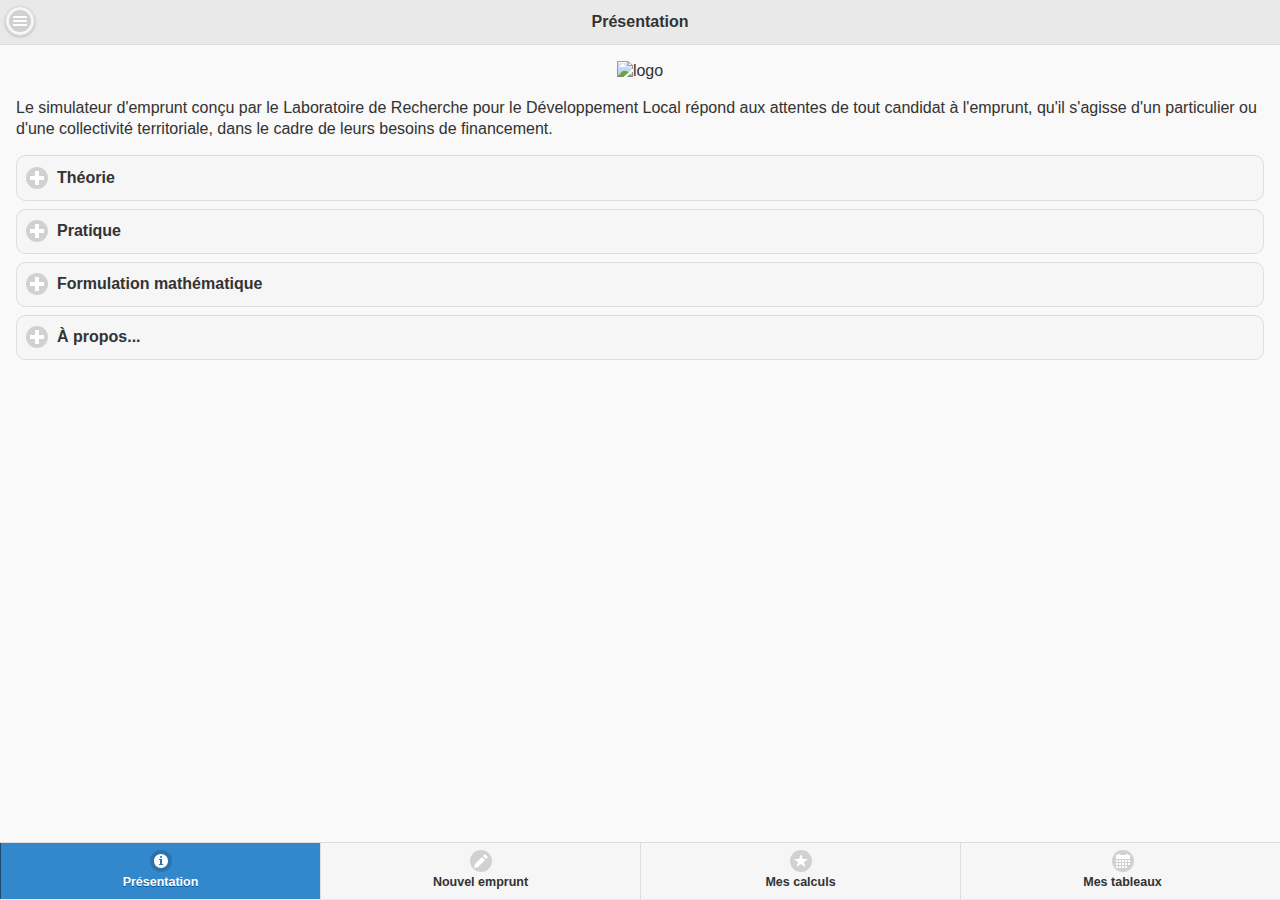
==== app/src/main/assets/www/index.html @ cb1e2c36 "Move from a cordova to a classic android webview project" ====
<!DOCTYPE html>

<!--
/*
 * Copyright Laboratoire de Recherche pour le Développement Local,
 * Thibault Mondary et Gilbert Mondary, 2008-
 * 
 * labo@gipilab.org
 * 
 * Ce logiciel est un programme informatique servant à effectuer des simulations
 * d'emprunts. 
 * 
 * Ce logiciel est régi par la licence CeCILL soumise au droit français et
 * respectant les principes de diffusion des logiciels libres. Vous pouvez
 * utiliser, modifier et/ou redistribuer ce programme sous les conditions
 * de la licence CeCILL telle que diffusée par le CEA, le CNRS et l'INRIA 
 * sur le site "http://www.cecill.info".
 * 
 * En contrepartie de l'accessibilité au code source et des droits de copie,
 * de modification et de redistribution accordés par cette licence, il n'est
 * offert aux utilisateurs qu'une garantie limitée. Pour les mêmes raisons,
 * seule une responsabilité restreinte pèse sur l'auteur du programme, le
 * titulaire des droits patrimoniaux et les concédants successifs.
 * 
 * A cet égard l'attention de l'utilisateur est attirée sur les risques
 * associés au chargement, à l'utilisation, à la modification et/ou au
 * développement et à la reproduction du logiciel par l'utilisateur étant 
 * donné sa spécificité de logiciel libre, qui peut le rendre complexe à 
 * manipuler et qui le réserve donc à des développeurs et des professionnels
 * avertis possédant des connaissances informatiques approfondies. Les
 * utilisateurs sont donc invités à charger et tester l'adéquation du
 * logiciel à leurs besoins dans des conditions permettant d'assurer la
 * sécurité de leurs systèmes et ou de leurs données et, plus généralement, 
 * à l'utiliser et l'exploiter dans les mêmes conditions de sécurité. 
 * 
 * Le fait que vous puissiez accéder à cet en-tête signifie que vous avez 
 * pris connaissance de la licence CeCILL, et que vous en avez accepté les
 * termes.
 */-->

<html>
	<head>
		<meta http-equiv="Content-Security-Policy" content="default-src 'unsafe-inline' data: gap: https://ssl.gstatic.com 'unsafe-eval'; style-src 'self' 'unsafe-inline'; script-src 'self' 'unsafe-inline'; connect-src https://gipilab.org; media-src *; img-src 'self' data: content:;">

		<meta name="format-detection" content="telephone=no">
		<meta name="msapplication-tap-highlight" content="no">
		<meta name="viewport" content="user-scalable=no, initial-scale=1, maximum-scale=1, minimum-scale=1, width=device-width, viewport-fit=cover">

		<meta charset="utf-8">
		<link rel="stylesheet" href="libs/theme_thib1/thib1.min.css">
		<link rel="stylesheet" href="libs/theme_thib1/jquery.mobile.icons.min.css">
		<link rel="stylesheet" href="libs/jquery.mobile.structure-1.4.5.min.css">
		
		
		<style>
label.error {
	color: gray;
	font-size: 10pt;
	font-weight: bold;
	margin-top: 0.0em;
	width: 100%;
}

.ui-collapsible-heading-toggle {
    white-space : normal;
}

.ui-listview > li p{
	white-space:normal;
}

.ui-listview > li > a.ui-btn{
	white-space:normal;
}

div.resultat{
	text-align:center;
	font-size:2em;
	padding:1em;
	font-weight:bold;
}

table.tableTaux td, table.tableTaux th{
	text-align:right;
	padding-top:0;
	padding-bottom:0;
}	
		</style>

		<script src="libs/jquery-2.1.4.min.js"></script>
		<script src="libs/jquery.mobile-1.4.5.min.js"></script>
		<script src="libs/jquery.validate.min.js"></script>
		<script src="libs/jquery.validate-messages_FR_thib.min.js"></script>
		<script src="libs/decimal.min.js"></script>
		<script src="libs/date-fr-FR.min.js"></script>

		<script src="emprunt.js"></script>
		<script src="compute.js"></script>
		<script src="storage.js"></script>
		<script src="taux.js"></script>

	</head>

	<body>
		<script type="text/javascript">

"use strict";
//Global config
Decimal.config({
		precision:40,
		rounding:Decimal.ROUND_HALF_EVEN,
		format:
		{
			decimalSeparator:',',
			groupSeparator:' ',
			groupSize:3
		}
	});

//Sealed global variables
var currentEmpruntVariation1=Object.seal(new Emprunt.empruntData());
var currentEmpruntVariation2=Object.seal(new Emprunt.empruntData());
var currentEmpruntFormData=Object.seal(new Emprunt.empruntData());


$(document).ready(function(){

	$.mobile.defaultPageTransition="none";
	
	$( "body>[data-role='panel']" ).panel();
	getTaux();

	if(isFirstRun())
	{
		$.mobile.pageContainer.pagecontainer('change', '#pagePresentation', {transition: 'none'});
	}

	loadTheme();
	$(document).on("pagecreate",function(){
		
		loadTheme();
		//Fix panel scrolling
		$("[data-role=panel]").one("panelbeforeopen", function () {
			var height = $.mobile.pageContainer.pagecontainer("getActivePage").outerHeight();
			$(".ui-panel-wrapper").css("height", height + 1);
		});
	}
	);
	


	$('#listeEmprunts').html(listEmprunts());
	$('#listeTableaux').html(listTables());


	//Gray buttons on change
	$('#input-capital').on('change',function(){
		$("#linkPageTableau").prop('disabled',true);
		$("#saveEmprunt").prop('disabled',true);
	});

	$('#input-echeance').on('change',function(){
		$("#linkPageTableau").prop('disabled',true);
		$("#saveEmprunt").prop('disabled',true);
	});

	$('#input-taux').on('change',function(){
		$("#linkPageTableau").prop('disabled',true);
		$("#saveEmprunt").prop('disabled',true);
	});

	$('#input-duree').on('change',function(){
		$("#linkPageTableau").prop('disabled',true);
		$("#saveEmprunt").prop('disabled',true);
	});
	
	$('#select-periodicite').on('change',function(){
		$("#linkPageTableau").prop('disabled',true);
		$("#saveEmprunt").prop('disabled',true);
	});
	
	
	
	//Dynamic setting of html5 max values
	$('#input-capital').attr({"max":Emprunt.MAXCAPITAL});
	$('#input-echeance').attr({"max":Emprunt.MAXECHEANCE});
	$('#input-taux').attr({"max":Emprunt.MAXTAUX});
	$('#input-duree').attr({"max":Emprunt.MAXDUREE});

	

	$('#formEmprunt').validate({
		rules: {
			'input-capital': {
				number:true,
				min: 0.01,
				max :Emprunt.MAXCAPITAL
			},
			'input-echeance':
			{
				number:true,
				min: 0.01,
				max :Emprunt.MAXECHEANCE
			},
			'input-taux':
			{
				number:true,
				min:0,
				max :Emprunt.MAXTAUX
			},
			'input-duree':
			{
				digits:true,
				min:1,
				max:Emprunt.MAXDUREE
			}
		},
		errorPlacement: function( error, element) {
			error.insertAfter( element.parent());
		},
		submitHandler:function(form){
			computeMissing(currentEmpruntVariation1,currentEmpruntVariation2,currentEmpruntFormData);

		}});
}).on('deviceready',function(){
	window.open=cordova.InAppBrowser.open;
	window.alert=function(msg){navigator.notification.alert(msg,null,"Attention");};
});
		</script>

		<div data-role="page" id="pageEmprunt">

			<div data-role="popup" id="popupGetDate" data-dismissible="false" class="ui-content">
				<label for="inputDateDebut">Date de la première échéance</label>
				<input type="date" id="inputDateDebut" name="inputDateDebut">
				<input type="button" value="Ok" onclick="var date=$('#inputDateDebut').val();if(date.length===0)date=new Date();computeTables(currentEmpruntVariation1,currentEmpruntVariation2,date);">
			</div>

			<div data-role="header" data-position="fixed">
				<h1>Nouvel emprunt</h1>
	<a href='#optionPanel' data-icon="bars" data-iconpos="notext" class="ui-btn-left"></a>
			</div>

			<div data-role="main" class="ui-content">

				<form id="formEmprunt" action="javascript:false;">

					<div class="ui-field-contain">
						<label for="input-capital">Capital :</label>
						<input class="empruntdata" type="number" name="input-capital" data-mini="true" data-clear-btn="true" id="input-capital" min="0.01" step="0.01">
					</div>
					<div class="ui-field-contain">
						<label for="input-echeance">Echéance :</label>
						<input class="empruntdata" type="number" name="input-echeance" data-mini="true" data-clear-btn="true" id="input-echeance" min="0.01" step="0.01">
					</div>
					<div class="ui-field-contain">
						<label for="input-taux">Taux annuel (en %) :</label>
						<input class="empruntdata" type="number" name="input-taux"  data-mini="true" data-clear-btn="true" id="input-taux" min="0" step="0.00001">
					</div>


					<div class="ui-field-contain">
						<label for="input-duree">Durée (en périodes) :</label>
						<input class="empruntdata" type="number" name="input-duree" data-mini="true" data-clear-btn="true" id="input-duree" min="1" step="1">
					</div>

					<div class="ui-field-contain">
						<label for="select-periodicite">Périodicité :</label>
						<select name="select-periodicite" id="select-periodicite" data-mini="true" >
							<option value="12" selected="selected">mensuelle</option>
							<option value="4">trimestrielle</option>
							<option value="2">semestrielle</option>
							<option value="1">annuelle</option>
						</select>
					</div>
						<input type="submit" id="btncalculer" data-icon="check" data-iconpos="top" name="btncalculer" value="Calculer la grandeur manquante">
				</form>
				<div data-role="navbar">
					<ul>
						<li><button id="linkPageTableau" disabled="disabled" onclick="if(typeof datePicker!=='object'){$('#popupGetDate').popup('open');}else{getDateAndComputeTables(currentEmpruntVariation1,currentEmpruntVariation2);}" class="ui-btn" data-icon="grid">Tableau(x) d'amortissement</button></li>
						<li><button id="saveEmprunt" disabled="disabled" onclick="saveEmpruntToFavorite(currentEmpruntFormData);" class="ui-btn" data-icon="star">Enregistrer le calcul</button></li>
					</ul>
				</div>

				<div class="ui-grid-a ui-responsive">
					<div class="ui-block-a">
						<h3 class="ui-bar ui-bar-a" style='text-align:center'>Profil échéance constante</h3>
						<div class="ui-body" id="resultatEcheanceConstante"><p style='text-align:center'><em>Résultats des calculs pour le profil d'amortissement à échéances constantes</em></p></div>
					</div>
					<div class="ui-block-b">
						<h3 class="ui-bar ui-bar-b" style='text-align:center'>Profil capital constant</h3>
						<div class="ui-body" id="resultatCapitalConstant"><p style='text-align:center'><em>Résultats des calculs pour le profil d'amortissement à capital constant</em></p></div>
					</div>
				</div>

			</div>
			<div data-role="footer" data-position="fixed">
				<div data-role="navbar">
					<ul>
						<li><a href="#pagePresentation" data-icon="info" >Présentation</a></li>
						<li><a href="#pageEmprunt" data-icon="edit" class='ui-btn-active ui-state-persist'>Nouvel emprunt</a></li>
						<li><a href="#pageMesCalculs" data-icon="star">Mes calculs</a></li>
						<li><a href="#pageMesTableaux" data-icon="calendar" >Mes tableaux</a></li>
					</ul>
				</div>
			</div>

		</div>

		<div data-role="page" id="pageTableaux">
			<div data-role="header" data-position="fixed">
				<h1>Tableau(x) d'amortissement</h1>

	<a href='#optionPanel' data-icon="bars" data-iconpos="notext" class="ui-btn-left"></a>
			</div>

			<div data-role="main" class="ui-content">
				<div id="divTableaux">
				</div>
			</div>
			<div data-role="footer" data-position="fixed">
				<div data-role="navbar">
					<ul>
						<li><a href="#pagePresentation" data-icon="info" >Présentation</a></li>
						<li><a href="#pageEmprunt" data-icon="edit">Nouvel emprunt</a></li>
						<li><a href="#pageMesCalculs" data-icon="star">Mes calculs</a></li>
						<li><a href="#pageMesTableaux" data-icon="calendar" >Mes tableaux</a></li>
					</ul>
				</div>
			</div>
			

		</div>
		
		<div data-role="page" id="pageMesTableaux">
			<div data-role="header" data-position="fixed">
								<h1>Mes tableaux</h1>

	<a href='#optionPanel' data-icon="bars" data-iconpos="notext" class="ui-btn-left"></a>
				
				</div>

			<div data-role="main" class="ui-content">
				<div data-role="content" id="listeTableaux">
				</div>
			</div>
			<div data-role="footer" data-position="fixed">
				<div data-role="navbar">
					<ul>
						<li><a href="#pagePresentation" data-icon="info" >Présentation</a></li>
						<li><a href="#pageEmprunt" data-icon="edit">Nouvel emprunt</a></li>
						<li><a href="#pageMesCalculs" data-icon="star">Mes calculs</a></li>
						<li><a href="#pageMesTableaux" data-icon="calendar" class='ui-btn-active ui-state-persist' >Mes tableaux</a></li>
					</ul>
				</div>
			</div>
		</div>
		
		
		<div data-role="page" id="pageMesCalculs">
			<div data-role="header" data-position="fixed">
								<h1>Mes calculs</h1>

	<a href='#optionPanel' data-icon="bars" data-iconpos="notext" class="ui-btn-left"></a>
				
				</div>

			<div data-role="main" class="ui-content">
				<div data-role="content" id="listeEmprunts">
				</div>
			</div>
			<div data-role="footer" data-position="fixed">
				<div data-role="navbar">
					<ul>
						<li><a href="#pagePresentation" data-icon="info" >Présentation</a></li>
						<li><a href="#pageEmprunt" data-icon="edit">Nouvel emprunt</a></li>
						<li><a href="#pageMesCalculs" data-icon="star" class='ui-btn-active ui-state-persist'>Mes calculs</a></li>
						<li><a href="#pageMesTableaux" data-icon="calendar" >Mes tableaux</a></li>
					</ul>
				</div>
			</div>
		</div>

		<div data-role="page" id="pagePresentation" >
			<div data-role="header" data-position="fixed">
				<h1>Présentation</h1>

	<a href='#optionPanel' data-icon="bars" data-iconpos="notext" class="ui-btn-left"></a>

			</div>

			<div data-role="main" class="ui-content">

				<div style="text-align:center;margin-left:auto;margin-right:auto;">
				<img src="icons/simulateuremprunt-192.png" width="192" height="192" alt="logo" />
				</div>
				<p>
				Le simulateur d'emprunt conçu par le Laboratoire de Recherche pour le Développement Local répond aux attentes de tout candidat à l'emprunt, qu'il s'agisse d'un particulier ou d'une collectivité territoriale, dans le cadre de leurs besoins de financement.</p>

				<div data-role="collapsible">
				<h2>Théorie</h2>

				En tant qu'objet, un emprunt peut être défini comme le cadre dans lequel s'inscrit indissociablement un ensemble de paramètres :

				<ul>
					<li>un besoin financier, exprimé par l'emprunteur et satisfait par un flux d'argent, la somme empruntée (ou <b>capital</b>), circulant, au moment voulu, entre un prêteur et l'emprunteur</li>

					<li>un <b>taux annuel</b>, correspondant toujours à un pourcentage appliqué à la partie non remboursée de la somme empruntée pour former les intérêts. Les intérêts correspondent, dans ce schéma, à la valeur de transaction de l'argent, en sa qualité de matière première négociée, en contrepartie du besoin financier exprimé par l'emprunteur</li>

					<li>une <b>durée</b>, au cours de laquelle le flux ayant satisfait le besoin d'origine est inversé, pour passer du sens prêteur &ndash; emprunteur constaté lors de la satisfaction du besoin financier, au sens emprunteur &ndash; prêteur</li>

					<li>une <b>périodicité</b>, ou structure temporelle de la durée, permettant de répartir et, corrélativement, de quantifier, le flux dans son sens emprunteur &ndash; prêteur : les échéances ou termes</li>

					<li>une ou plusieurs <b>échéances</b>, transcription la plus apparente de l'existence d'un emprunt, permettant de rembourser la somme empruntée (ou « amortissement du capital ») et d'en payer le prix convenu (les intérêts). Noter que l'amortissement du capital peut être intégralement dissocié du paiement des intérêts.</li>
				</ul>


				<p>L'acte d'emprunt résulte du triptyque :</p>

				<ol>
					<li>émergence d'un besoin à satisfaire par un flux financier nouveau</li>

					<li>recherche des réponses les mieux adaptées</li>

					<li>formulation du choix</li>
				</ol>
				</div>

				<div data-role="collapsible">

				<h2>Pratique</h2>

				Le simulateur d'emprunts conçu par le Laboratoire de Recherche pour le Développement Local assiste le candidat emprunteur dès la phase de recherche.

				<p>D'une utilisation simple et intuitive, il s'appuie sur le principe du « calcul de l'inconnue » : l'utilisateur renseigne la périodicité ainsi que trois des quatre paramètres de l'emprunt (<i>taux annuel, échéance, capital, durée</i>), et le simulateur calcule le paramètre manquant. Diverses variantes originales susceptibles de compléter utilement la réflexion de l'emprunteur sont proposées.</p>

				<p>Le simulateur permet notamment :</p>

				<ul>
					<li>d'éclairer l'emprunteur sur les conséquences induites par ses objectifs :

						<ul>
							<li>« j'ai besoin de telle somme »</li>

							<li>« je ne veux pas m'endetter sur plus de tant d'années »</li>

							<li>« je ne souhaite pas que mes remboursements périodiques dépassent telle somme »</li>

							<li>…</li>
						</ul>
					</li>

					<li>de simuler diverses situations pour élargir le champ des réponses possibles :

						<ul>
							<li>« si je rembourse telle somme pendant telle durée, combien puis-je emprunter ? »</li>

							<li>« pour que je puisse emprunter cette somme, sur quelle durée dois-je m'endetter ? »</li>

							<li>« quel sera le taux de mon emprunt si je limite les échéances à telle somme ? »</li>

							<li>« à combien s'élèvent mes échéances si je réduis la durée de mon emprunt ? »</li>

							<li>« quelle somme supplémentaire puis-je emprunter si j'allonge la durée de mon emprunt ? »</li>

							<li>…</li>
						</ul>
					</li>

					<li>d'affiner les prévisions et de les recentrer sur telle limite en modulant les paramètres,</li>

					<li>d'élargir le champ de réflexion du candidat emprunteur à d'autres types de profils d'amortissements, proches de ses préoccupations.</li>
				</ul>

				<p>Utiliser le simulateur allège le risque de choix inhérent à tout emprunt nouveau. <b>La position de l'emprunteur lors des négociations avec le prêteur en est renforcée !</b></p>

				</div>

				<div data-role="collapsible">
				<h2>Formulation mathématique</h2>
				Les formules mathématiques et algorithmes utilisés dans ce simulateur sont accessibles ici : <a href="#" onclick='window.open("https://gipilab.org/fichiers/calcul_financier.pdf","_system","_location=yes");'>formulation mathématique du simulateur d'emprunts</a>.
				</div>
				<div data-role="collapsible">
				<h2>&Agrave; propos...</h2>
				<p>Copyright Laboratoire de Recherche pour le Développement Local,
  Thibault Mondary et Gilbert Mondary, 2008-, labo@gipilab.org</p>
				<p>
  Ce logiciel est un programme informatique servant à effectuer des simulations
  d'emprunts. </p>
				<p>
  Ce logiciel est régi par la licence CeCILL soumise au droit français et
  respectant les principes de diffusion des logiciels libres. Vous pouvez
  utiliser, modifier et/ou redistribuer ce programme sous les conditions
  de la licence CeCILL telle que diffusée par le CEA, le CNRS et l'INRIA 
  sur le site "http://www.cecill.info".</p>
				<p>
  En contrepartie de l'accessibilité au code source et des droits de copie,
  de modification et de redistribution accordés par cette licence, il n'est
  offert aux utilisateurs qu'une garantie limitée. Pour les mêmes raisons,
  seule une responsabilité restreinte pèse sur l'auteur du programme, le
  titulaire des droits patrimoniaux et les concédants successifs.
				</p>
				<p>
  A cet égard l'attention de l'utilisateur est attirée sur les risques
  associés au chargement, à l'utilisation, à la modification et/ou au
  développement et à la reproduction du logiciel par l'utilisateur étant 
  donné sa spécificité de logiciel libre, qui peut le rendre complexe à 
  manipuler et qui le réserve donc à des développeurs et des professionnels
  avertis possédant des connaissances informatiques approfondies. Les
  utilisateurs sont donc invités à charger et tester l'adéquation du
  logiciel à leurs besoins dans des conditions permettant d'assurer la
  sécurité de leurs systèmes et ou de leurs données et, plus généralement, 
  à l'utiliser et l'exploiter dans les mêmes conditions de sécurité. 
				</p>
				<p>
  Le fait que vous puissiez accéder à cet en-tête signifie que vous avez 
  pris connaissance de la licence CeCILL, et que vous en avez accepté les
  termes.</p>
				<p>Le code source de ce logiciel est accessible sur <a href="#" onclick="window.open('https://github.com/GiPiLab/simulateur-emprunts','_system');">GitHub</a></p>




				</div>
		</div>
			<div data-role="footer" data-position="fixed">
				<div data-role="navbar">
					<ul>
						<li><a href="#pagePresentation" data-icon="info" class='ui-btn-active ui-state-persist' >Présentation</a></li>
						<li><a href="#pageEmprunt" data-icon="edit">Nouvel emprunt</a></li>
						<li><a href="#pageMesCalculs" data-icon="star" >Mes calculs</a></li>
						<li><a href="#pageMesTableaux" data-icon="calendar" >Mes tableaux</a></li>
					</ul>
				</div>
			</div>
		</div>



			<div  data-role="panel" data-position-fixed="true" id="optionPanel" class="ui-page-theme-a">
					<h3>Derniers taux</h3>

					<div id="divTaux" style="text-align:center"></div>
					<div style="text-align:right"><a href="#" data-mini="true" class="ui-btn ui-btn-inline ui-icon-refresh ui-btn-icon-notext ui-corner-all" onclick="getTaux(true);">Maj</a></div>

					<h3>Thème</h3>
					<a href="#" class="ui-btn ui-btn-inline ui-btn-a" onclick="saveTheme('a');loadTheme();"></a>
					<a href="#" class="ui-btn ui-btn-inline ui-btn-b" onclick="saveTheme('b');loadTheme();"></a>
					<a href="#" class="ui-btn ui-btn-inline ui-btn-c" onclick="saveTheme('c');loadTheme();"></a>
					<a href="#" class="ui-btn ui-btn-inline ui-btn-d" onclick="saveTheme('d');loadTheme();"></a>
					<a href="#" class="ui-btn ui-btn-inline ui-btn-e" onclick="saveTheme('e');loadTheme();"></a>
					<a href="#" class="ui-btn ui-btn-inline ui-btn-f" onclick="saveTheme('f');loadTheme();"></a>
					<a href="#" class="ui-btn ui-btn-inline ui-btn-g" onclick="saveTheme('g');loadTheme();"></a>

					<h3>À propos</h3>
					<p style="font-size:small;text-align:center">
					<img src="icons/simulateuremprunt-48.png" width="48" height="48" alt="logo" /><br />
					Simulateur d'emprunts version 1.0.6<br />
					©2008&ndash;20xx<br /><a href="#" onclick='window.open("https://gipilab.org","_system");'>Laboratoire de Recherche pour le Développement Local</a></p>
					<p style='margin-top:2em'>
					<a data-mini="true" class="ui-btn ui-btn-icon-left ui-icon-delete" href="#" data-rel="close">Fermer le panneau</a></p>

			</div>
	</body>
</html>
---- app/src/main/assets/www/libs/theme_thib1/thib1.min.css ----
/*!
* jQuery Mobile 1.4.5
* Git HEAD hash: 68e55e78b292634d3991c795f06f5e37a512decc <> Date: Fri Oct 31 2014 17:33:30 UTC
* http://jquerymobile.com
*
* Copyright 2010, 2014 jQuery Foundation, Inc. and othercontributors
* Released under the MIT license.
* http://jquery.org/license
*
*/


/* Globals */
/* Font
-----------------------------------------------------------------------------------------------------------*/
html {
	font-size: 100%;
}
body,
input,
select,
textarea,
button,
.ui-btn {
	font-size: 1em;
	line-height: 1.3;
	 font-family: sans-serif /*{global-font-family}*/;
}
legend,
.ui-input-text input,
.ui-input-search input {
	color: inherit;
	text-shadow: inherit;
}
/* Form labels (overrides font-weight bold in bars, and mini font-size) */
.ui-mobile label,
div.ui-controlgroup-label {
	font-weight: normal;
	font-size: 16px;
}
/* Separators
-----------------------------------------------------------------------------------------------------------*/
/* Field contain separator (< 28em) */
.ui-field-contain {
	border-bottom-color: #828282;
	border-bottom-color: rgba(0,0,0,.15);
	border-bottom-width: 1px;
	border-bottom-style: solid;
}
/* Table opt-in classes: strokes between each row, and alternating row stripes */
/* Classes table-stroke and table-stripe are deprecated in 1.4. */
.table-stroke thead th,
.table-stripe thead th,
.table-stripe tbody tr:last-child {
	border-bottom: 1px solid #d6d6d6; /* non-RGBA fallback */
	border-bottom: 1px solid rgba(0,0,0,.1);
}
.table-stroke tbody th,
.table-stroke tbody td {
	border-bottom: 1px solid #e6e6e6; /* non-RGBA fallback  */
	border-bottom: 1px solid rgba(0,0,0,.05);
}
.table-stripe.table-stroke tbody tr:last-child th,
.table-stripe.table-stroke tbody tr:last-child td {
	border-bottom: 0;
}
.table-stripe tbody tr:nth-child(odd) td,
.table-stripe tbody tr:nth-child(odd) th {
	background-color: #eeeeee; /* non-RGBA fallback  */
	background-color: rgba(0,0,0,.04);
}
/* Buttons
-----------------------------------------------------------------------------------------------------------*/
.ui-btn,
label.ui-btn {
	font-weight: bold;
	border-width: 1px;
	border-style: solid;
}
.ui-btn {
	text-decoration: none !important;
}
.ui-btn-active {
	cursor: pointer;
}
/* Corner rounding
-----------------------------------------------------------------------------------------------------------*/
/* Class ui-btn-corner-all deprecated in 1.4 */
.ui-corner-all {
	-webkit-border-radius: .6em /*{global-radii-blocks}*/;
	border-radius: .6em /*{global-radii-blocks}*/;
}
/* Buttons */
.ui-btn-corner-all,
.ui-btn.ui-corner-all,
/* Slider track */
.ui-slider-track.ui-corner-all,
/* Flipswitch */
.ui-flipswitch.ui-corner-all,
/* Count bubble */
.ui-li-count {
	-webkit-border-radius: .3125em /*{global-radii-buttons}*/;
	border-radius: .3125em /*{global-radii-buttons}*/;
}
/* Icon-only buttons */
.ui-btn-icon-notext.ui-btn-corner-all,
.ui-btn-icon-notext.ui-corner-all {
	-webkit-border-radius: 1em;
	border-radius: 1em;
}
/* Radius clip workaround for cleaning up corner trapping */
.ui-btn-corner-all,
.ui-corner-all {
	-webkit-background-clip: padding;
	background-clip: padding-box;
}
/* Popup arrow */
.ui-popup.ui-corner-all > .ui-popup-arrow-guide {
	left: .6em /*{global-radii-blocks}*/;
	right: .6em /*{global-radii-blocks}*/;
	top: .6em /*{global-radii-blocks}*/;
	bottom: .6em /*{global-radii-blocks}*/;
}
/* Shadow
-----------------------------------------------------------------------------------------------------------*/
.ui-shadow {
	-webkit-box-shadow: 0 1px 3px /*{global-box-shadow-size}*/ rgba(0,0,0,.2) /*{global-box-shadow-color}*/;
	-moz-box-shadow: 0 1px 3px /*{global-box-shadow-size}*/ rgba(0,0,0,.2) /*{global-box-shadow-color}*/;
	box-shadow: 0 1px 3px /*{global-box-shadow-size}*/ rgba(0,0,0,.2) /*{global-box-shadow-color}*/;
}
.ui-shadow-inset {
	-webkit-box-shadow: inset 0 1px 3px /*{global-box-shadow-size}*/ rgba(0,0,0,.2) /*{global-box-shadow-color}*/;
	-moz-box-shadow: inset 0 1px 3px /*{global-box-shadow-size}*/ rgba(0,0,0,.2) /*{global-box-shadow-color}*/;
	box-shadow: inset 0 1px 3px /*{global-box-shadow-size}*/ rgba(0,0,0,.2) /*{global-box-shadow-color}*/;
}
.ui-overlay-shadow {
	-webkit-box-shadow: 0 0 12px 		rgba(0,0,0,.6);
	-moz-box-shadow: 0 0 12px 			rgba(0,0,0,.6);
	box-shadow: 0 0 12px 				rgba(0,0,0,.6);
}
/* Icons
-----------------------------------------------------------------------------------------------------------*/
.ui-btn-icon-left:after,
.ui-btn-icon-right:after,
.ui-btn-icon-top:after,
.ui-btn-icon-bottom:after,
.ui-btn-icon-notext:after {
	background-color: #666666 /*{global-icon-color}*/;
	background-color: rgba(0,0,0,.15) /*{global-icon-disc}*/;
	background-position: center center;
	background-repeat: no-repeat;
	-webkit-border-radius: 1em;
	border-radius: 1em;
}
/* Alt icons */
.ui-alt-icon.ui-btn:after,
.ui-alt-icon .ui-btn:after,
html .ui-alt-icon.ui-checkbox-off:after,
html .ui-alt-icon.ui-radio-off:after,
html .ui-alt-icon .ui-checkbox-off:after,
html .ui-alt-icon .ui-radio-off:after {
	background-color: #666666 /*{global-icon-color}*/;
	background-color: rgba(0,0,0,.15) /*{global-icon-disc}*/;
}
/* No disc */
.ui-nodisc-icon.ui-btn:after,
.ui-nodisc-icon .ui-btn:after {
	background-color: transparent;
}
/* Icon shadow */
.ui-shadow-icon.ui-btn:after,
.ui-shadow-icon .ui-btn:after {
	-webkit-box-shadow: 0 1px 0 rgba(255,255,255,.3) /*{global-icon-shadow}*/;
	-moz-box-shadow: 0 1px 0 rgba(255,255,255,.3) /*{global-icon-shadow}*/;
	box-shadow: 0 1px 0 rgba(255,255,255,.3) /*{global-icon-shadow}*/;
}
/* Checkbox and radio */
.ui-btn.ui-checkbox-off:after,
.ui-btn.ui-checkbox-on:after,
.ui-btn.ui-radio-off:after,
.ui-btn.ui-radio-on:after {
	display: block;
	width: 18px;
	height: 18px;
	margin: -9px 2px 0 2px;
}
.ui-checkbox-off:after,
.ui-btn.ui-radio-off:after {
	filter: Alpha(Opacity=30);
	opacity: .3;
}
.ui-btn.ui-checkbox-off:after,
.ui-btn.ui-checkbox-on:after {
	-webkit-border-radius: .1875em;
	border-radius: .1875em;
}
.ui-btn.ui-checkbox-off:after {
	background-color: #666;
	background-color: rgba(0,0,0,.3);
}
.ui-radio .ui-btn.ui-radio-on:after {
	background-image: none;
	background-color: #fff;
	width: 8px;
	height: 8px;
	border-width: 5px;
	border-style: solid; 
}
.ui-alt-icon.ui-btn.ui-radio-on:after,
.ui-alt-icon .ui-btn.ui-radio-on:after {
	background-color: #000;
}
/* Loader */
.ui-icon-loading {
	background: url("images/ajax-loader.gif");
	background-size: 2.875em 2.875em;
}.ui-bar-a,.ui-page-theme-a .ui-bar-inherit,html .ui-bar-a .ui-bar-inherit,html .ui-body-a .ui-bar-inherit,html body .ui-group-theme-a .ui-bar-inherit{background-color:#e9e9e9 ;border-color:#dddddd ;color:#333333 ;text-shadow:0  1px  0  #eeeeee ;font-weight:bold;}.ui-bar-a{border-width:1px;border-style:solid;}.ui-overlay-a,.ui-page-theme-a,.ui-page-theme-a .ui-panel-wrapper{background-color:#f9f9f9 ;border-color:#bbbbbb ;color:#333333 ;text-shadow:0  1px  0  #f3f3f3 ;}.ui-body-a,.ui-page-theme-a .ui-body-inherit,html .ui-bar-a .ui-body-inherit,html .ui-body-a .ui-body-inherit,html body .ui-group-theme-a .ui-body-inherit,html .ui-panel-page-container-a{background-color:#ffffff ;border-color:#dddddd ;color:#333333 ;text-shadow:0  1px  0  #f3f3f3 ;}.ui-body-a{border-width:1px;border-style:solid;}.ui-page-theme-a a,html .ui-bar-a a,html .ui-body-a a,html body .ui-group-theme-a a{color:#3388cc ;font-weight:bold;}.ui-page-theme-a a:visited,html .ui-bar-a a:visited,html .ui-body-a a:visited,html body .ui-group-theme-a a:visited{   color:#3388cc ;}.ui-page-theme-a a:hover,html .ui-bar-a a:hover,html .ui-body-a a:hover,html body .ui-group-theme-a a:hover{color:#005599 ;}.ui-page-theme-a a:active,html .ui-bar-a a:active,html .ui-body-a a:active,html body .ui-group-theme-a a:active{color:#005599 ;}.ui-page-theme-a .ui-btn,html .ui-bar-a .ui-btn,html .ui-body-a .ui-btn,html body .ui-group-theme-a .ui-btn,html head + body .ui-btn.ui-btn-a,.ui-page-theme-a .ui-btn:visited,html .ui-bar-a .ui-btn:visited,html .ui-body-a .ui-btn:visited,html body .ui-group-theme-a .ui-btn:visited,html head + body .ui-btn.ui-btn-a:visited{background-color:#f6f6f6 ;border-color:#dddddd ;color:#333333 ;text-shadow:0  1px  0  #f3f3f3 ;}.ui-page-theme-a .ui-btn:hover,html .ui-bar-a .ui-btn:hover,html .ui-body-a .ui-btn:hover,html body .ui-group-theme-a .ui-btn:hover,html head + body .ui-btn.ui-btn-a:hover{background-color:#ededed ;border-color:#dddddd ;color:#333333 ;text-shadow:0  1px  0  #f3f3f3 ;}.ui-page-theme-a .ui-btn:active,html .ui-bar-a .ui-btn:active,html .ui-body-a .ui-btn:active,html body .ui-group-theme-a .ui-btn:active,html head + body .ui-btn.ui-btn-a:active{background-color:#e8e8e8 ;border-color:#dddddd ;color:#333333 ;text-shadow:0  1px  0  #f3f3f3 ;}.ui-page-theme-a .ui-btn.ui-btn-active,html .ui-bar-a .ui-btn.ui-btn-active,html .ui-body-a .ui-btn.ui-btn-active,html body .ui-group-theme-a .ui-btn.ui-btn-active,html head + body .ui-btn.ui-btn-a.ui-btn-active,.ui-page-theme-a .ui-checkbox-on:after,html .ui-bar-a .ui-checkbox-on:after,html .ui-body-a .ui-checkbox-on:after,html body .ui-group-theme-a .ui-checkbox-on:after,.ui-btn.ui-checkbox-on.ui-btn-a:after,.ui-page-theme-a .ui-flipswitch-active,html .ui-bar-a .ui-flipswitch-active,html .ui-body-a .ui-flipswitch-active,html body .ui-group-theme-a .ui-flipswitch-active,html body .ui-flipswitch.ui-bar-a.ui-flipswitch-active,.ui-page-theme-a .ui-slider-track .ui-btn-active,html .ui-bar-a .ui-slider-track .ui-btn-active,html .ui-body-a .ui-slider-track .ui-btn-active,html body .ui-group-theme-a .ui-slider-track .ui-btn-active,html body div.ui-slider-track.ui-body-a .ui-btn-active{background-color:#3388cc ;border-color:#1c4a70 ;color:#ffffff ;text-shadow:0  1px  0  #005599 ;}.ui-page-theme-a .ui-radio-on:after,html .ui-bar-a .ui-radio-on:after,html .ui-body-a .ui-radio-on:after,html body .ui-group-theme-a .ui-radio-on:after,.ui-btn.ui-radio-on.ui-btn-a:after{border-color:#3388cc ;}.ui-page-theme-a .ui-btn:focus,html .ui-bar-a .ui-btn:focus,html .ui-body-a .ui-btn:focus,html body .ui-group-theme-a .ui-btn:focus,html head + body .ui-btn.ui-btn-a:focus,.ui-page-theme-a .ui-focus,html .ui-bar-a .ui-focus,html .ui-body-a .ui-focus,html body .ui-group-theme-a .ui-focus,html head + body .ui-btn-a.ui-focus,html head + body .ui-body-a.ui-focus{-webkit-box-shadow:0 0 12px #3388cc ;-moz-box-shadow:0 0 12px #3388cc ;box-shadow:0 0 12px #3388cc ;}.ui-bar-b,.ui-page-theme-b .ui-bar-inherit,html .ui-bar-b .ui-bar-inherit,html .ui-body-b .ui-bar-inherit,html body .ui-group-theme-b .ui-bar-inherit{background-color:#1d1d1d ;border-color:#1b1b1b ;color:#ffffff ;text-shadow:0  1px  0  #111111 ;font-weight:bold;}.ui-bar-b{border-width:1px;border-style:solid;}.ui-overlay-b,.ui-page-theme-b,.ui-page-theme-b .ui-panel-wrapper{background-color:#252525 ;border-color:#454545 ;color:#ffffff ;text-shadow:0  1px  0  #111111 ;}.ui-body-b,.ui-page-theme-b .ui-body-inherit,html .ui-bar-b .ui-body-inherit,html .ui-body-b .ui-body-inherit,html body .ui-group-theme-b .ui-body-inherit,html .ui-panel-page-container-b{background-color:#2a2a2a ;border-color:#1d1d1d ;color:#ffffff ;text-shadow:0  1px  0  #111111 ;}.ui-body-b{border-width:1px;border-style:solid;}.ui-page-theme-b a,html .ui-bar-b a,html .ui-body-b a,html body .ui-group-theme-b a{color:#22aadd ;font-weight:bold;}.ui-page-theme-b a:visited,html .ui-bar-b a:visited,html .ui-body-b a:visited,html body .ui-group-theme-b a:visited{   color:#22aadd ;}.ui-page-theme-b a:hover,html .ui-bar-b a:hover,html .ui-body-b a:hover,html body .ui-group-theme-b a:hover{color:#0088bb ;}.ui-page-theme-b a:active,html .ui-bar-b a:active,html .ui-body-b a:active,html body .ui-group-theme-b a:active{color:#0088bb ;}.ui-page-theme-b .ui-btn,html .ui-bar-b .ui-btn,html .ui-body-b .ui-btn,html body .ui-group-theme-b .ui-btn,html head + body .ui-btn.ui-btn-b,.ui-page-theme-b .ui-btn:visited,html .ui-bar-b .ui-btn:visited,html .ui-body-b .ui-btn:visited,html body .ui-group-theme-b .ui-btn:visited,html head + body .ui-btn.ui-btn-b:visited{background-color:#333333 ;border-color:#1f1f1f ;color:#ffffff ;text-shadow:0  1px  0  #111111 ;}.ui-page-theme-b .ui-btn:hover,html .ui-bar-b .ui-btn:hover,html .ui-body-b .ui-btn:hover,html body .ui-group-theme-b .ui-btn:hover,html head + body .ui-btn.ui-btn-b:hover{background-color:#373737 ;border-color:#1f1f1f ;color:#ffffff ;text-shadow:0  1px  0  #111111 ;}.ui-page-theme-b .ui-btn:active,html .ui-bar-b .ui-btn:active,html .ui-body-b .ui-btn:active,html body .ui-group-theme-b .ui-btn:active,html head + body .ui-btn.ui-btn-b:active{background-color:#404040 ;border-color:#1f1f1f ;color:#ffffff ;text-shadow:0  1px  0  #111111 ;}.ui-page-theme-b .ui-btn.ui-btn-active,html .ui-bar-b .ui-btn.ui-btn-active,html .ui-body-b .ui-btn.ui-btn-active,html body .ui-group-theme-b .ui-btn.ui-btn-active,html head + body .ui-btn.ui-btn-b.ui-btn-active,.ui-page-theme-b .ui-checkbox-on:after,html .ui-bar-b .ui-checkbox-on:after,html .ui-body-b .ui-checkbox-on:after,html body .ui-group-theme-b .ui-checkbox-on:after,.ui-btn.ui-checkbox-on.ui-btn-b:after,.ui-page-theme-b .ui-flipswitch-active,html .ui-bar-b .ui-flipswitch-active,html .ui-body-b .ui-flipswitch-active,html body .ui-group-theme-b .ui-flipswitch-active,html body .ui-flipswitch.ui-bar-b.ui-flipswitch-active,.ui-page-theme-b .ui-slider-track .ui-btn-active,html .ui-bar-b .ui-slider-track .ui-btn-active,html .ui-body-b .ui-slider-track .ui-btn-active,html body .ui-group-theme-b .ui-slider-track .ui-btn-active,html body div.ui-slider-track.ui-body-b .ui-btn-active{background-color:#22aadd ;border-color:#125d79 ;color:#ffffff ;text-shadow:0  1px  0  #0088bb ;}.ui-page-theme-b .ui-radio-on:after,html .ui-bar-b .ui-radio-on:after,html .ui-body-b .ui-radio-on:after,html body .ui-group-theme-b .ui-radio-on:after,.ui-btn.ui-radio-on.ui-btn-b:after{border-color:#22aadd ;}.ui-page-theme-b .ui-btn:focus,html .ui-bar-b .ui-btn:focus,html .ui-body-b .ui-btn:focus,html body .ui-group-theme-b .ui-btn:focus,html head + body .ui-btn.ui-btn-b:focus,.ui-page-theme-b .ui-focus,html .ui-bar-b .ui-focus,html .ui-body-b .ui-focus,html body .ui-group-theme-b .ui-focus,html head + body .ui-btn-b.ui-focus,html head + body .ui-body-b.ui-focus{-webkit-box-shadow:0 0 12px #22aadd ;-moz-box-shadow:0 0 12px #22aadd ;box-shadow:0 0 12px #22aadd ;}.ui-bar-c,.ui-page-theme-c .ui-bar-inherit,html .ui-bar-c .ui-bar-inherit,html .ui-body-c .ui-bar-inherit,html body .ui-group-theme-c .ui-bar-inherit{background-color:#543f26 ;border-color:#755835 ;color:#ffffff ;text-shadow:0  1px  0  #444444 ;font-weight:bold;}.ui-bar-c{border-width:1px;border-style:solid;}.ui-overlay-c,.ui-page-theme-c,.ui-page-theme-c .ui-panel-wrapper{background-color:#42311e ;border-color:#42311e ;color:#ffffff ;text-shadow:0  1px  0  #444444 ;}.ui-body-c,.ui-page-theme-c .ui-body-inherit,html .ui-bar-c .ui-body-inherit,html .ui-body-c .ui-body-inherit,html body .ui-group-theme-c .ui-body-inherit,html .ui-panel-page-container-c{background-color:#603813 ;border-color:#864e1a ;color:#ffffff ;text-shadow:0  1px  0  #444444 ;}.ui-body-c{border-width:1px;border-style:solid;}.ui-page-theme-c a,html .ui-bar-c a,html .ui-body-c a,html body .ui-group-theme-c a{color:#b76c38 ;font-weight:bold;}.ui-page-theme-c a:visited,html .ui-bar-c a:visited,html .ui-body-c a:visited,html body .ui-group-theme-c a:visited{   color:#3388cc ;}.ui-page-theme-c a:hover,html .ui-bar-c a:hover,html .ui-body-c a:hover,html body .ui-group-theme-c a:hover{color:#005599 ;}.ui-page-theme-c a:active,html .ui-bar-c a:active,html .ui-body-c a:active,html body .ui-group-theme-c a:active{color:#005599 ;}.ui-page-theme-c .ui-btn,html .ui-bar-c .ui-btn,html .ui-body-c .ui-btn,html body .ui-group-theme-c .ui-btn,html head + body .ui-btn.ui-btn-c,.ui-page-theme-c .ui-btn:visited,html .ui-bar-c .ui-btn:visited,html .ui-body-c .ui-btn:visited,html body .ui-group-theme-c .ui-btn:visited,html head + body .ui-btn.ui-btn-c:visited{background-color:#543f26 ;border-color:#755835 ;color:#ffffff ;text-shadow:0  1px  0  #444444 ;}.ui-page-theme-c .ui-btn:hover,html .ui-bar-c .ui-btn:hover,html .ui-body-c .ui-btn:hover,html body .ui-group-theme-c .ui-btn:hover,html head + body .ui-btn.ui-btn-c:hover{background-color:#60482b ;border-color:#86643c ;color:#ffffff ;text-shadow:0  1px  0  #444444 ;}.ui-page-theme-c .ui-btn:active,html .ui-bar-c .ui-btn:active,html .ui-body-c .ui-btn:active,html body .ui-group-theme-c .ui-btn:active,html head + body .ui-btn.ui-btn-c:active{background-color:#60482b ;border-color:#86643c ;color:#ffffff ;text-shadow:0  1px  0  #444444 ;}.ui-page-theme-c .ui-btn.ui-btn-active,html .ui-bar-c .ui-btn.ui-btn-active,html .ui-body-c .ui-btn.ui-btn-active,html body .ui-group-theme-c .ui-btn.ui-btn-active,html head + body .ui-btn.ui-btn-c.ui-btn-active,.ui-page-theme-c .ui-checkbox-on:after,html .ui-bar-c .ui-checkbox-on:after,html .ui-body-c .ui-checkbox-on:after,html body .ui-group-theme-c .ui-checkbox-on:after,.ui-btn.ui-checkbox-on.ui-btn-c:after,.ui-page-theme-c .ui-flipswitch-active,html .ui-bar-c .ui-flipswitch-active,html .ui-body-c .ui-flipswitch-active,html body .ui-group-theme-c .ui-flipswitch-active,html body .ui-flipswitch.ui-bar-c.ui-flipswitch-active,.ui-page-theme-c .ui-slider-track .ui-btn-active,html .ui-bar-c .ui-slider-track .ui-btn-active,html .ui-body-c .ui-slider-track .ui-btn-active,html body .ui-group-theme-c .ui-slider-track .ui-btn-active,html body div.ui-slider-track.ui-body-c .ui-btn-active{background-color:#b76c38 ;border-color:#643b1e ;color:#ffffff ;text-shadow:0  1px  0  #444444 ;}.ui-page-theme-c .ui-radio-on:after,html .ui-bar-c .ui-radio-on:after,html .ui-body-c .ui-radio-on:after,html body .ui-group-theme-c .ui-radio-on:after,.ui-btn.ui-radio-on.ui-btn-c:after{border-color:#b76c38 ;}.ui-page-theme-c .ui-btn:focus,html .ui-bar-c .ui-btn:focus,html .ui-body-c .ui-btn:focus,html body .ui-group-theme-c .ui-btn:focus,html head + body .ui-btn.ui-btn-c:focus,.ui-page-theme-c .ui-focus,html .ui-bar-c .ui-focus,html .ui-body-c .ui-focus,html body .ui-group-theme-c .ui-focus,html head + body .ui-btn-c.ui-focus,html head + body .ui-body-c.ui-focus{-webkit-box-shadow:0 0 12px #b76c38 ;-moz-box-shadow:0 0 12px #b76c38 ;box-shadow:0 0 12px #b76c38 ;}.ui-bar-d,.ui-page-theme-d .ui-bar-inherit,html .ui-bar-d .ui-bar-inherit,html .ui-body-d .ui-bar-inherit,html body .ui-group-theme-d .ui-bar-inherit{background-color:#003333 ;border-color:#544747 ;color:#ffffff ;text-shadow:0  1px  0  #444444 ;font-weight:bold;}.ui-bar-d{border-width:1px;border-style:solid;}.ui-overlay-d,.ui-page-theme-d,.ui-page-theme-d .ui-panel-wrapper{background-color:#003333 ;border-color:#003333 ;color:#ffffff ;text-shadow:0  1px  0  #444444 ;}.ui-body-d,.ui-page-theme-d .ui-body-inherit,html .ui-bar-d .ui-body-inherit,html .ui-body-d .ui-body-inherit,html body .ui-group-theme-d .ui-body-inherit,html .ui-panel-page-container-d{background-color:#005959 ;border-color:#547c7c ;color:#ffffff ;text-shadow:0  1px  0  #444444 ;}.ui-body-d{border-width:1px;border-style:solid;}.ui-page-theme-d a,html .ui-bar-d a,html .ui-body-d a,html body .ui-group-theme-d a{color:#33cccc ;font-weight:bold;}.ui-page-theme-d a:visited,html .ui-bar-d a:visited,html .ui-body-d a:visited,html body .ui-group-theme-d a:visited{   color:#218484 ;}.ui-page-theme-d a:hover,html .ui-bar-d a:hover,html .ui-body-d a:hover,html body .ui-group-theme-d a:hover{color:#3aeaea ;}.ui-page-theme-d a:active,html .ui-bar-d a:active,html .ui-body-d a:active,html body .ui-group-theme-d a:active{color:#33cccc ;}.ui-page-theme-d .ui-btn,html .ui-bar-d .ui-btn,html .ui-body-d .ui-btn,html body .ui-group-theme-d .ui-btn,html head + body .ui-btn.ui-btn-d,.ui-page-theme-d .ui-btn:visited,html .ui-bar-d .ui-btn:visited,html .ui-body-d .ui-btn:visited,html body .ui-group-theme-d .ui-btn:visited,html head + body .ui-btn.ui-btn-d:visited{background-color:#005959 ;border-color:#547c7c ;color:#ffffff ;text-shadow:0  1px  0  #444444 ;}.ui-page-theme-d .ui-btn:hover,html .ui-bar-d .ui-btn:hover,html .ui-body-d .ui-btn:hover,html body .ui-group-theme-d .ui-btn:hover,html head + body .ui-btn.ui-btn-d:hover{background-color:#456666 ;border-color:#608e8e ;color:#ffffff ;text-shadow:0  1px  0  #444444 ;}.ui-page-theme-d .ui-btn:active,html .ui-bar-d .ui-btn:active,html .ui-body-d .ui-btn:active,html body .ui-group-theme-d .ui-btn:active,html head + body .ui-btn.ui-btn-d:active{background-color:#456666 ;border-color:#253838 ;color:#ffffff ;text-shadow:0  1px  0  #444444 ;}.ui-page-theme-d .ui-btn.ui-btn-active,html .ui-bar-d .ui-btn.ui-btn-active,html .ui-body-d .ui-btn.ui-btn-active,html body .ui-group-theme-d .ui-btn.ui-btn-active,html head + body .ui-btn.ui-btn-d.ui-btn-active,.ui-page-theme-d .ui-checkbox-on:after,html .ui-bar-d .ui-checkbox-on:after,html .ui-body-d .ui-checkbox-on:after,html body .ui-group-theme-d .ui-checkbox-on:after,.ui-btn.ui-checkbox-on.ui-btn-d:after,.ui-page-theme-d .ui-flipswitch-active,html .ui-bar-d .ui-flipswitch-active,html .ui-body-d .ui-flipswitch-active,html body .ui-group-theme-d .ui-flipswitch-active,html body .ui-flipswitch.ui-bar-d.ui-flipswitch-active,.ui-page-theme-d .ui-slider-track .ui-btn-active,html .ui-bar-d .ui-slider-track .ui-btn-active,html .ui-body-d .ui-slider-track .ui-btn-active,html body .ui-group-theme-d .ui-slider-track .ui-btn-active,html body div.ui-slider-track.ui-body-d .ui-btn-active{background-color:#99cccc ;border-color:#547070 ;color:#000000 ;text-shadow:0  1px  0  #eeeeee ;}.ui-page-theme-d .ui-radio-on:after,html .ui-bar-d .ui-radio-on:after,html .ui-body-d .ui-radio-on:after,html body .ui-group-theme-d .ui-radio-on:after,.ui-btn.ui-radio-on.ui-btn-d:after{border-color:#99cccc ;}.ui-page-theme-d .ui-btn:focus,html .ui-bar-d .ui-btn:focus,html .ui-body-d .ui-btn:focus,html body .ui-group-theme-d .ui-btn:focus,html head + body .ui-btn.ui-btn-d:focus,.ui-page-theme-d .ui-focus,html .ui-bar-d .ui-focus,html .ui-body-d .ui-focus,html body .ui-group-theme-d .ui-focus,html head + body .ui-btn-d.ui-focus,html head + body .ui-body-d.ui-focus{-webkit-box-shadow:0 0 12px #99cccc ;-moz-box-shadow:0 0 12px #99cccc ;box-shadow:0 0 12px #99cccc ;}.ui-bar-e,.ui-page-theme-e .ui-bar-inherit,html .ui-bar-e .ui-bar-inherit,html .ui-body-e .ui-bar-inherit,html body .ui-group-theme-e .ui-bar-inherit{background-color:#861b1f ;border-color:#bb252b ;color:#ffffff ;text-shadow:0  1px  0  #444444 ;font-weight:bold;}.ui-bar-e{border-width:1px;border-style:solid;}.ui-overlay-e,.ui-page-theme-e,.ui-page-theme-e .ui-panel-wrapper{background-color:#ffffff ;border-color:#ffffff ;color:#000000 ;text-shadow:0  1px  0  #eeeeee ;}.ui-body-e,.ui-page-theme-e .ui-body-inherit,html .ui-bar-e .ui-body-inherit,html .ui-body-e .ui-body-inherit,html body .ui-group-theme-e .ui-body-inherit,html .ui-panel-page-container-e{background-color:#ffffff ;border-color:#8c8c8c ;color:#000000 ;text-shadow:0  1px  0  #eeeeee ;}.ui-body-e{border-width:1px;border-style:solid;}.ui-page-theme-e a,html .ui-bar-e a,html .ui-body-e a,html body .ui-group-theme-e a{color:#861b1f ;font-weight:bold;}.ui-page-theme-e a:visited,html .ui-bar-e a:visited,html .ui-body-e a:visited,html body .ui-group-theme-e a:visited{   color:#3388cc ;}.ui-page-theme-e a:hover,html .ui-bar-e a:hover,html .ui-body-e a:hover,html body .ui-group-theme-e a:hover{color:#005599 ;}.ui-page-theme-e a:active,html .ui-bar-e a:active,html .ui-body-e a:active,html body .ui-group-theme-e a:active{color:#005599 ;}.ui-page-theme-e .ui-btn,html .ui-bar-e .ui-btn,html .ui-body-e .ui-btn,html body .ui-group-theme-e .ui-btn,html head + body .ui-btn.ui-btn-e,.ui-page-theme-e .ui-btn:visited,html .ui-bar-e .ui-btn:visited,html .ui-body-e .ui-btn:visited,html body .ui-group-theme-e .ui-btn:visited,html head + body .ui-btn.ui-btn-e:visited{background-color:#861b1f ;border-color:#bb252b ;color:#ffffff ;text-shadow:0  1px  0  #444444 ;}.ui-page-theme-e .ui-btn:hover,html .ui-bar-e .ui-btn:hover,html .ui-body-e .ui-btn:hover,html body .ui-group-theme-e .ui-btn:hover,html head + body .ui-btn.ui-btn-e:hover{background-color:#9a1f23 ;border-color:#d72b31 ;color:#ffffff ;text-shadow:0  1px  0  #444444 ;}.ui-page-theme-e .ui-btn:active,html .ui-bar-e .ui-btn:active,html .ui-body-e .ui-btn:active,html body .ui-group-theme-e .ui-btn:active,html head + body .ui-btn.ui-btn-e:active{background-color:#9a1f23 ;border-color:#d72b31 ;color:#ffffff ;text-shadow:0  1px  0  #444444 ;}.ui-page-theme-e .ui-btn.ui-btn-active,html .ui-bar-e .ui-btn.ui-btn-active,html .ui-body-e .ui-btn.ui-btn-active,html body .ui-group-theme-e .ui-btn.ui-btn-active,html head + body .ui-btn.ui-btn-e.ui-btn-active,.ui-page-theme-e .ui-checkbox-on:after,html .ui-bar-e .ui-checkbox-on:after,html .ui-body-e .ui-checkbox-on:after,html body .ui-group-theme-e .ui-checkbox-on:after,.ui-btn.ui-checkbox-on.ui-btn-e:after,.ui-page-theme-e .ui-flipswitch-active,html .ui-bar-e .ui-flipswitch-active,html .ui-body-e .ui-flipswitch-active,html body .ui-group-theme-e .ui-flipswitch-active,html body .ui-flipswitch.ui-bar-e.ui-flipswitch-active,.ui-page-theme-e .ui-slider-track .ui-btn-active,html .ui-bar-e .ui-slider-track .ui-btn-active,html .ui-body-e .ui-slider-track .ui-btn-active,html body .ui-group-theme-e .ui-slider-track .ui-btn-active,html body div.ui-slider-track.ui-body-e .ui-btn-active{background-color:#ee252c ;border-color:#821418 ;color:#ffffff ;text-shadow:0  1px  0  #444444 ;}.ui-page-theme-e .ui-radio-on:after,html .ui-bar-e .ui-radio-on:after,html .ui-body-e .ui-radio-on:after,html body .ui-group-theme-e .ui-radio-on:after,.ui-btn.ui-radio-on.ui-btn-e:after{border-color:#ee252c ;}.ui-page-theme-e .ui-btn:focus,html .ui-bar-e .ui-btn:focus,html .ui-body-e .ui-btn:focus,html body .ui-group-theme-e .ui-btn:focus,html head + body .ui-btn.ui-btn-e:focus,.ui-page-theme-e .ui-focus,html .ui-bar-e .ui-focus,html .ui-body-e .ui-focus,html body .ui-group-theme-e .ui-focus,html head + body .ui-btn-e.ui-focus,html head + body .ui-body-e.ui-focus{-webkit-box-shadow:0 0 12px #ee252c ;-moz-box-shadow:0 0 12px #ee252c ;box-shadow:0 0 12px #ee252c ;}.ui-bar-f,.ui-page-theme-f .ui-bar-inherit,html .ui-bar-f .ui-bar-inherit,html .ui-body-f .ui-bar-inherit,html body .ui-group-theme-f .ui-bar-inherit{background-color:#b76c38 ;border-color:#643b1e ;color:#ffffff ;text-shadow:0  1px  0  #444444 ;font-weight:bold;}.ui-bar-f{border-width:1px;border-style:solid;}.ui-overlay-f,.ui-page-theme-f,.ui-page-theme-f .ui-panel-wrapper{background-color:#f9f9f9 ;border-color:#bbbbbb ;color:#333333 ;text-shadow:0  1px  0  #f3f3f3 ;}.ui-body-f,.ui-page-theme-f .ui-body-inherit,html .ui-bar-f .ui-body-inherit,html .ui-body-f .ui-body-inherit,html body .ui-group-theme-f .ui-body-inherit,html .ui-panel-page-container-f{background-color:#ffffff ;border-color:#dddddd ;color:#333333 ;text-shadow:0  1px  0  #f3f3f3 ;}.ui-body-f{border-width:1px;border-style:solid;}.ui-page-theme-f a,html .ui-bar-f a,html .ui-body-f a,html body .ui-group-theme-f a{color:#ffbe3d ;font-weight:bold;}.ui-page-theme-f a:visited,html .ui-bar-f a:visited,html .ui-body-f a:visited,html body .ui-group-theme-f a:visited{   color:#a57b27 ;}.ui-page-theme-f a:hover,html .ui-bar-f a:hover,html .ui-body-f a:hover,html body .ui-group-theme-f a:hover{color:#FFda46 ;}.ui-page-theme-f a:active,html .ui-bar-f a:active,html .ui-body-f a:active,html body .ui-group-theme-f a:active{color:#ffbe3d ;}.ui-page-theme-f .ui-btn,html .ui-bar-f .ui-btn,html .ui-body-f .ui-btn,html body .ui-group-theme-f .ui-btn,html head + body .ui-btn.ui-btn-f,.ui-page-theme-f .ui-btn:visited,html .ui-bar-f .ui-btn:visited,html .ui-body-f .ui-btn:visited,html body .ui-group-theme-f .ui-btn:visited,html head + body .ui-btn.ui-btn-f:visited{background-color:#b76c38 ;border-color:#643b1e ;color:#ffffff ;text-shadow:0  1px  0  #444444 ;}.ui-page-theme-f .ui-btn:hover,html .ui-bar-f .ui-btn:hover,html .ui-body-f .ui-btn:hover,html body .ui-group-theme-f .ui-btn:hover,html head + body .ui-btn.ui-btn-f:hover{background-color:#d27c40 ;border-color:#734423 ;color:#ffffff ;text-shadow:0  1px  0  #444444 ;}.ui-page-theme-f .ui-btn:active,html .ui-bar-f .ui-btn:active,html .ui-body-f .ui-btn:active,html body .ui-group-theme-f .ui-btn:active,html head + body .ui-btn.ui-btn-f:active{background-color:#d27c40 ;border-color:#734423 ;color:#ffffff ;text-shadow:0  1px  0  #444444 ;}.ui-page-theme-f .ui-btn.ui-btn-active,html .ui-bar-f .ui-btn.ui-btn-active,html .ui-body-f .ui-btn.ui-btn-active,html body .ui-group-theme-f .ui-btn.ui-btn-active,html head + body .ui-btn.ui-btn-f.ui-btn-active,.ui-page-theme-f .ui-checkbox-on:after,html .ui-bar-f .ui-checkbox-on:after,html .ui-body-f .ui-checkbox-on:after,html body .ui-group-theme-f .ui-checkbox-on:after,.ui-btn.ui-checkbox-on.ui-btn-f:after,.ui-page-theme-f .ui-flipswitch-active,html .ui-bar-f .ui-flipswitch-active,html .ui-body-f .ui-flipswitch-active,html body .ui-group-theme-f .ui-flipswitch-active,html body .ui-flipswitch.ui-bar-f.ui-flipswitch-active,.ui-page-theme-f .ui-slider-track .ui-btn-active,html .ui-bar-f .ui-slider-track .ui-btn-active,html .ui-body-f .ui-slider-track .ui-btn-active,html body .ui-group-theme-f .ui-slider-track .ui-btn-active,html body div.ui-slider-track.ui-body-f .ui-btn-active{background-color:#ffbe3d ;border-color:#8c6821 ;color:#000000 ;text-shadow:0  1px  0  #eeeeee ;}.ui-page-theme-f .ui-radio-on:after,html .ui-bar-f .ui-radio-on:after,html .ui-body-f .ui-radio-on:after,html body .ui-group-theme-f .ui-radio-on:after,.ui-btn.ui-radio-on.ui-btn-f:after{border-color:#ffbe3d ;}.ui-page-theme-f .ui-btn:focus,html .ui-bar-f .ui-btn:focus,html .ui-body-f .ui-btn:focus,html body .ui-group-theme-f .ui-btn:focus,html head + body .ui-btn.ui-btn-f:focus,.ui-page-theme-f .ui-focus,html .ui-bar-f .ui-focus,html .ui-body-f .ui-focus,html body .ui-group-theme-f .ui-focus,html head + body .ui-btn-f.ui-focus,html head + body .ui-body-f.ui-focus{-webkit-box-shadow:0 0 12px #ffbe3d ;-moz-box-shadow:0 0 12px #ffbe3d ;box-shadow:0 0 12px #ffbe3d ;}.ui-bar-g,.ui-page-theme-g .ui-bar-inherit,html .ui-bar-g .ui-bar-inherit,html .ui-body-g .ui-bar-inherit,html body .ui-group-theme-g .ui-bar-inherit{background-color:#67c689 ;border-color:#386c4b ;color:#ffffff ;text-shadow:0  1px  0  #444444 ;font-weight:bold;}.ui-bar-g{border-width:1px;border-style:solid;}.ui-overlay-g,.ui-page-theme-g,.ui-page-theme-g .ui-panel-wrapper{background-color:#f9f9f9 ;border-color:#bbbbbb ;color:#333333 ;text-shadow:0  1px  0  #f3f3f3 ;}.ui-body-g,.ui-page-theme-g .ui-body-inherit,html .ui-bar-g .ui-body-inherit,html .ui-body-g .ui-body-inherit,html body .ui-group-theme-g .ui-body-inherit,html .ui-panel-page-container-g{background-color:#ffffff ;border-color:#dddddd ;color:#333333 ;text-shadow:0  1px  0  #f3f3f3 ;}.ui-body-g{border-width:1px;border-style:solid;}.ui-page-theme-g a,html .ui-bar-g a,html .ui-body-g a,html body .ui-group-theme-g a{color:#67c689 ;font-weight:bold;}.ui-page-theme-g a:visited,html .ui-bar-g a:visited,html .ui-body-g a:visited,html body .ui-group-theme-g a:visited{   color:#3388cc ;}.ui-page-theme-g a:hover,html .ui-bar-g a:hover,html .ui-body-g a:hover,html body .ui-group-theme-g a:hover{color:#005599 ;}.ui-page-theme-g a:active,html .ui-bar-g a:active,html .ui-body-g a:active,html body .ui-group-theme-g a:active{color:#005599 ;}.ui-page-theme-g .ui-btn,html .ui-bar-g .ui-btn,html .ui-body-g .ui-btn,html body .ui-group-theme-g .ui-btn,html head + body .ui-btn.ui-btn-g,.ui-page-theme-g .ui-btn:visited,html .ui-bar-g .ui-btn:visited,html .ui-body-g .ui-btn:visited,html body .ui-group-theme-g .ui-btn:visited,html head + body .ui-btn.ui-btn-g:visited{background-color:#67c689 ;border-color:#386c4b ;color:#ffffff ;text-shadow:0  1px  0  #444444 ;}.ui-page-theme-g .ui-btn:hover,html .ui-bar-g .ui-btn:hover,html .ui-body-g .ui-btn:hover,html body .ui-group-theme-g .ui-btn:hover,html head + body .ui-btn.ui-btn-g:hover{background-color:#76e39d ;border-color:#407c56 ;color:#ffffff ;text-shadow:0  1px  0  #444444 ;}.ui-page-theme-g .ui-btn:active,html .ui-bar-g .ui-btn:active,html .ui-body-g .ui-btn:active,html body .ui-group-theme-g .ui-btn:active,html head + body .ui-btn.ui-btn-g:active{background-color:#76e39d ;border-color:#407c56 ;color:#000000 ;text-shadow:0  1px  0  #eeeeee ;}.ui-page-theme-g .ui-btn.ui-btn-active,html .ui-bar-g .ui-btn.ui-btn-active,html .ui-body-g .ui-btn.ui-btn-active,html body .ui-group-theme-g .ui-btn.ui-btn-active,html head + body .ui-btn.ui-btn-g.ui-btn-active,.ui-page-theme-g .ui-checkbox-on:after,html .ui-bar-g .ui-checkbox-on:after,html .ui-body-g .ui-checkbox-on:after,html body .ui-group-theme-g .ui-checkbox-on:after,.ui-btn.ui-checkbox-on.ui-btn-g:after,.ui-page-theme-g .ui-flipswitch-active,html .ui-bar-g .ui-flipswitch-active,html .ui-body-g .ui-flipswitch-active,html body .ui-group-theme-g .ui-flipswitch-active,html body .ui-flipswitch.ui-bar-g.ui-flipswitch-active,.ui-page-theme-g .ui-slider-track .ui-btn-active,html .ui-bar-g .ui-slider-track .ui-btn-active,html .ui-body-g .ui-slider-track .ui-btn-active,html body .ui-group-theme-g .ui-slider-track .ui-btn-active,html body div.ui-slider-track.ui-body-g .ui-btn-active{background-color:#e5f5f0 ;border-color:#7d8684 ;color:#000000 ;text-shadow:0  1px  0  #eeeeee ;}.ui-page-theme-g .ui-radio-on:after,html .ui-bar-g .ui-radio-on:after,html .ui-body-g .ui-radio-on:after,html body .ui-group-theme-g .ui-radio-on:after,.ui-btn.ui-radio-on.ui-btn-g:after{border-color:#e5f5f0 ;}.ui-page-theme-g .ui-btn:focus,html .ui-bar-g .ui-btn:focus,html .ui-body-g .ui-btn:focus,html body .ui-group-theme-g .ui-btn:focus,html head + body .ui-btn.ui-btn-g:focus,.ui-page-theme-g .ui-focus,html .ui-bar-g .ui-focus,html .ui-body-g .ui-focus,html body .ui-group-theme-g .ui-focus,html head + body .ui-btn-g.ui-focus,html head + body .ui-body-g.ui-focus{-webkit-box-shadow:0 0 12px #e5f5f0 ;-moz-box-shadow:0 0 12px #e5f5f0 ;box-shadow:0 0 12px #e5f5f0 ;}.ui-disabled,.ui-state-disabled,button[disabled],.ui-select .ui-btn.ui-state-disabled{filter:Alpha(Opacity=30);opacity:.3;cursor:default !important;pointer-events:none;}.ui-btn:focus,.ui-btn.ui-focus{outline:0;}.ui-noboxshadow .ui-shadow,.ui-noboxshadow .ui-shadow-inset,.ui-noboxshadow .ui-overlay-shadow,.ui-noboxshadow .ui-shadow-icon.ui-btn:after,.ui-noboxshadow .ui-shadow-icon .ui-btn:after,.ui-noboxshadow .ui-focus,.ui-noboxshadow .ui-btn:focus,.ui-noboxshadow  input:focus,.ui-noboxshadow .ui-panel{-webkit-box-shadow:none !important;-moz-box-shadow:none !important;box-shadow:none !important;}.ui-noboxshadow .ui-btn:focus,.ui-noboxshadow .ui-focus{outline-width:1px;outline-style:auto;}
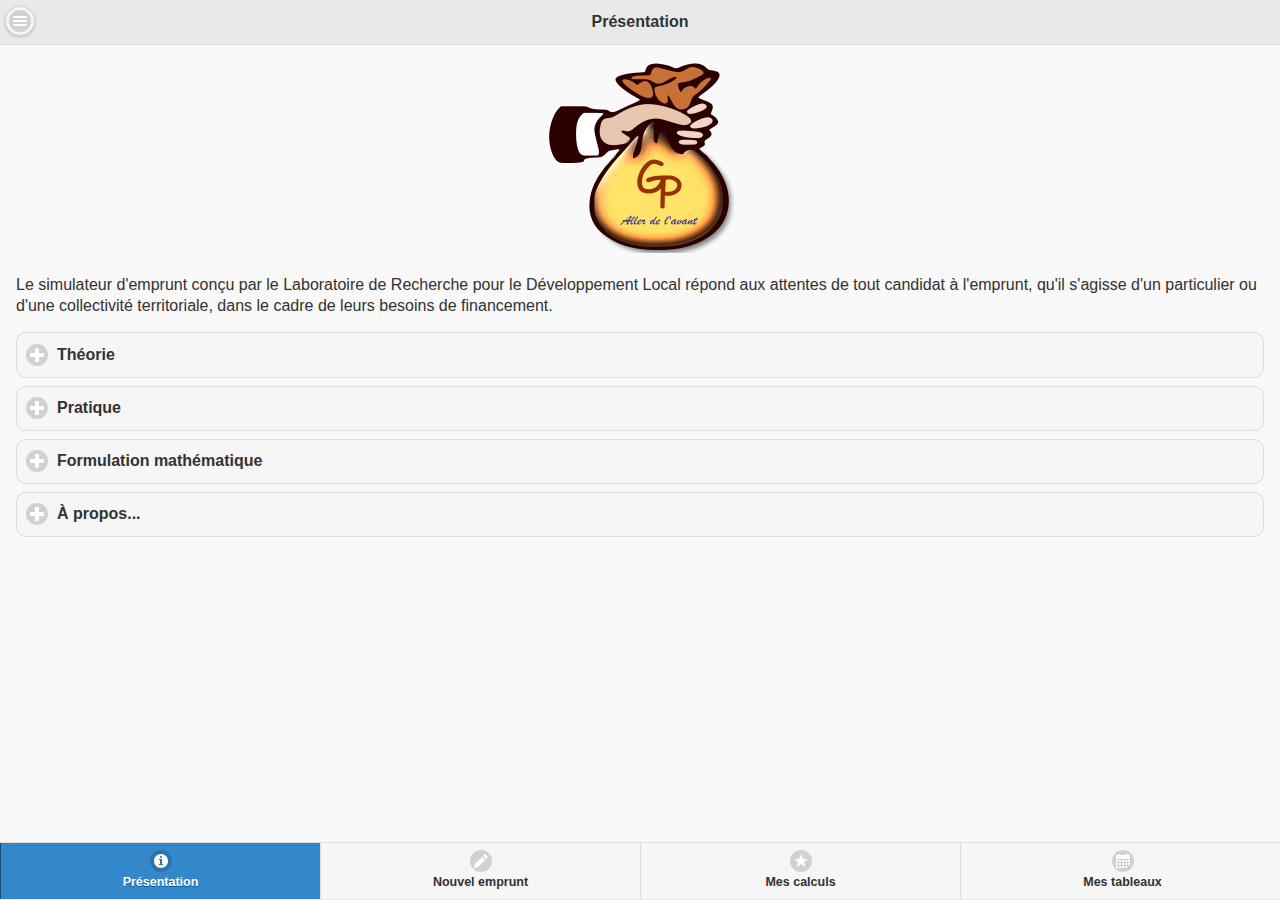
==== commit 7a1a4171: "Bug and fixes for android" ====
--- a/app/src/main/assets/www/index.html
+++ b/app/src/main/assets/www/index.html
@@ -39,379 +39,415 @@
  */-->
 
 <html>
-	<head>
-		<meta http-equiv="Content-Security-Policy" content="default-src 'unsafe-inline' data: gap: https://ssl.gstatic.com 'unsafe-eval'; style-src 'self' 'unsafe-inline'; script-src 'self' 'unsafe-inline'; connect-src https://gipilab.org; media-src *; img-src 'self' data: content:;">
-
-		<meta name="format-detection" content="telephone=no">
-		<meta name="msapplication-tap-highlight" content="no">
-		<meta name="viewport" content="user-scalable=no, initial-scale=1, maximum-scale=1, minimum-scale=1, width=device-width, viewport-fit=cover">
-
-		<meta charset="utf-8">
-		<link rel="stylesheet" href="libs/theme_thib1/thib1.min.css">
-		<link rel="stylesheet" href="libs/theme_thib1/jquery.mobile.icons.min.css">
-		<link rel="stylesheet" href="libs/jquery.mobile.structure-1.4.5.min.css">
-		
-		
-		<style>
-label.error {
-	color: gray;
-	font-size: 10pt;
-	font-weight: bold;
-	margin-top: 0.0em;
-	width: 100%;
-}
-
-.ui-collapsible-heading-toggle {
-    white-space : normal;
-}
-
-.ui-listview > li p{
-	white-space:normal;
-}
-
-.ui-listview > li > a.ui-btn{
-	white-space:normal;
-}
-
-div.resultat{
-	text-align:center;
-	font-size:2em;
-	padding:1em;
-	font-weight:bold;
-}
-
-table.tableTaux td, table.tableTaux th{
-	text-align:right;
-	padding-top:0;
-	padding-bottom:0;
-}	
-		</style>
-
-		<script src="libs/jquery-2.1.4.min.js"></script>
-		<script src="libs/jquery.mobile-1.4.5.min.js"></script>
-		<script src="libs/jquery.validate.min.js"></script>
-		<script src="libs/jquery.validate-messages_FR_thib.min.js"></script>
-		<script src="libs/decimal.min.js"></script>
-		<script src="libs/date-fr-FR.min.js"></script>
-
-		<script src="emprunt.js"></script>
-		<script src="compute.js"></script>
-		<script src="storage.js"></script>
-		<script src="taux.js"></script>
-
-	</head>
-
-	<body>
-		<script type="text/javascript">
-
-"use strict";
-//Global config
-Decimal.config({
-		precision:40,
-		rounding:Decimal.ROUND_HALF_EVEN,
-		format:
-		{
-			decimalSeparator:',',
-			groupSeparator:' ',
-			groupSize:3
+
+<head>
+	<meta http-equiv="Content-Security-Policy"
+		content="default-src 'unsafe-inline' data: gap: https://ssl.gstatic.com 'unsafe-eval'; style-src 'self' 'unsafe-inline'; script-src 'self' 'unsafe-inline'; connect-src https://gipilab.org; media-src *; img-src 'self' data: content:;">
+
+	<meta name="viewport"
+		content="user-scalable=no, initial-scale=1, maximum-scale=1, minimum-scale=1, width=device-width">
+
+	<meta charset="utf-8">
+	<link rel="stylesheet" href="libs/theme_thib1/thib1.min.css">
+	<link rel="stylesheet" href="libs/theme_thib1/jquery.mobile.icons.min.css">
+	<link rel="stylesheet" href="libs/jquery.mobile.structure-1.4.5.min.css">
+
+
+	<style>
+		label.error {
+			color: gray;
+			font-size: 10pt;
+			font-weight: bold;
+			margin-top: 0.0em;
+			width: 100%;
 		}
-	});
-
-//Sealed global variables
-var currentEmpruntVariation1=Object.seal(new Emprunt.empruntData());
-var currentEmpruntVariation2=Object.seal(new Emprunt.empruntData());
-var currentEmpruntFormData=Object.seal(new Emprunt.empruntData());
-
-
-$(document).ready(function(){
-
-	$.mobile.defaultPageTransition="none";
-	
-	$( "body>[data-role='panel']" ).panel();
-	getTaux();
-
-	if(isFirstRun())
-	{
-		$.mobile.pageContainer.pagecontainer('change', '#pagePresentation', {transition: 'none'});
-	}
-
-	loadTheme();
-	$(document).on("pagecreate",function(){
-		
-		loadTheme();
-		//Fix panel scrolling
-		$("[data-role=panel]").one("panelbeforeopen", function () {
-			var height = $.mobile.pageContainer.pagecontainer("getActivePage").outerHeight();
-			$(".ui-panel-wrapper").css("height", height + 1);
+
+		.ui-collapsible-heading-toggle {
+			white-space: normal;
+		}
+
+		.ui-listview>li p {
+			white-space: normal;
+		}
+
+		.ui-listview>li>a.ui-btn {
+			white-space: normal;
+		}
+
+		div.resultat {
+			text-align: center;
+			font-size: 2em;
+			padding: 1em;
+			font-weight: bold;
+		}
+
+		table.tableTaux td,
+		table.tableTaux th {
+			text-align: right;
+			padding-top: 0;
+			padding-bottom: 0;
+		}
+	</style>
+
+	<script src="libs/jquery-2.1.4.min.js"></script>
+	<script src="libs/jquery.mobile-1.4.5.min.js"></script>
+	<script src="libs/jquery.validate.min.js"></script>
+	<script src="libs/jquery.validate-messages_FR_thib.min.js"></script>
+	<script src="libs/decimal.min.js"></script>
+	<script src="libs/date-fr-FR.min.js"></script>
+
+	<script src="emprunt.js"></script>
+	<script src="compute.js"></script>
+	<script src="storage.js"></script>
+	<script src="taux.js"></script>
+
+</head>
+
+<body>
+	<script type="text/javascript">
+
+		"use strict";
+		//Global config
+		Decimal.config({
+			precision: 40,
+			rounding: Decimal.ROUND_HALF_EVEN,
+			format:
+			{
+				decimalSeparator: ',',
+				groupSeparator: ' ',
+				groupSize: 3
+			}
 		});
-	}
-	);
-	
-
-
-	$('#listeEmprunts').html(listEmprunts());
-	$('#listeTableaux').html(listTables());
-
-
-	//Gray buttons on change
-	$('#input-capital').on('change',function(){
-		$("#linkPageTableau").prop('disabled',true);
-		$("#saveEmprunt").prop('disabled',true);
-	});
-
-	$('#input-echeance').on('change',function(){
-		$("#linkPageTableau").prop('disabled',true);
-		$("#saveEmprunt").prop('disabled',true);
-	});
-
-	$('#input-taux').on('change',function(){
-		$("#linkPageTableau").prop('disabled',true);
-		$("#saveEmprunt").prop('disabled',true);
-	});
-
-	$('#input-duree').on('change',function(){
-		$("#linkPageTableau").prop('disabled',true);
-		$("#saveEmprunt").prop('disabled',true);
-	});
-	
-	$('#select-periodicite').on('change',function(){
-		$("#linkPageTableau").prop('disabled',true);
-		$("#saveEmprunt").prop('disabled',true);
-	});
-	
-	
-	
-	//Dynamic setting of html5 max values
-	$('#input-capital').attr({"max":Emprunt.MAXCAPITAL});
-	$('#input-echeance').attr({"max":Emprunt.MAXECHEANCE});
-	$('#input-taux').attr({"max":Emprunt.MAXTAUX});
-	$('#input-duree').attr({"max":Emprunt.MAXDUREE});
-
-	
-
-	$('#formEmprunt').validate({
-		rules: {
-			'input-capital': {
-				number:true,
-				min: 0.01,
-				max :Emprunt.MAXCAPITAL
-			},
-			'input-echeance':
-			{
-				number:true,
-				min: 0.01,
-				max :Emprunt.MAXECHEANCE
-			},
-			'input-taux':
-			{
-				number:true,
-				min:0,
-				max :Emprunt.MAXTAUX
-			},
-			'input-duree':
-			{
-				digits:true,
-				min:1,
-				max:Emprunt.MAXDUREE
+
+		//Sealed global variables
+		var currentEmpruntVariation1 = Object.seal(new Emprunt.empruntData());
+		var currentEmpruntVariation2 = Object.seal(new Emprunt.empruntData());
+		var currentEmpruntFormData = Object.seal(new Emprunt.empruntData());
+
+
+		$(document).ready(function () {
+
+			$.mobile.defaultPageTransition = "none";
+
+			$("body>[data-role='panel']").panel();
+			getTaux();
+
+			if (isFirstRun()) {
+				$.mobile.pageContainer.pagecontainer('change', '#pagePresentation', { transition: 'none' });
 			}
-		},
-		errorPlacement: function( error, element) {
-			error.insertAfter( element.parent());
-		},
-		submitHandler:function(form){
-			computeMissing(currentEmpruntVariation1,currentEmpruntVariation2,currentEmpruntFormData);
-
-		}});
-}).on('deviceready',function(){
-	window.open=cordova.InAppBrowser.open;
-	window.alert=function(msg){navigator.notification.alert(msg,null,"Attention");};
-});
-		</script>
-
-		<div data-role="page" id="pageEmprunt">
-
-			<div data-role="popup" id="popupGetDate" data-dismissible="false" class="ui-content">
-				<label for="inputDateDebut">Date de la première échéance</label>
-				<input type="date" id="inputDateDebut" name="inputDateDebut">
-				<input type="button" value="Ok" onclick="var date=$('#inputDateDebut').val();if(date.length===0)date=new Date();computeTables(currentEmpruntVariation1,currentEmpruntVariation2,date);">
-			</div>
-
-			<div data-role="header" data-position="fixed">
-				<h1>Nouvel emprunt</h1>
-	<a href='#optionPanel' data-icon="bars" data-iconpos="notext" class="ui-btn-left"></a>
-			</div>
-
-			<div data-role="main" class="ui-content">
-
-				<form id="formEmprunt" action="javascript:false;">
-
-					<div class="ui-field-contain">
-						<label for="input-capital">Capital :</label>
-						<input class="empruntdata" type="number" name="input-capital" data-mini="true" data-clear-btn="true" id="input-capital" min="0.01" step="0.01">
-					</div>
-					<div class="ui-field-contain">
-						<label for="input-echeance">Echéance :</label>
-						<input class="empruntdata" type="number" name="input-echeance" data-mini="true" data-clear-btn="true" id="input-echeance" min="0.01" step="0.01">
-					</div>
-					<div class="ui-field-contain">
-						<label for="input-taux">Taux annuel (en %) :</label>
-						<input class="empruntdata" type="number" name="input-taux"  data-mini="true" data-clear-btn="true" id="input-taux" min="0" step="0.00001">
-					</div>
-
-
-					<div class="ui-field-contain">
-						<label for="input-duree">Durée (en périodes) :</label>
-						<input class="empruntdata" type="number" name="input-duree" data-mini="true" data-clear-btn="true" id="input-duree" min="1" step="1">
-					</div>
-
-					<div class="ui-field-contain">
-						<label for="select-periodicite">Périodicité :</label>
-						<select name="select-periodicite" id="select-periodicite" data-mini="true" >
-							<option value="12" selected="selected">mensuelle</option>
-							<option value="4">trimestrielle</option>
-							<option value="2">semestrielle</option>
-							<option value="1">annuelle</option>
-						</select>
-					</div>
-						<input type="submit" id="btncalculer" data-icon="check" data-iconpos="top" name="btncalculer" value="Calculer la grandeur manquante">
-				</form>
-				<div data-role="navbar">
-					<ul>
-						<li><button id="linkPageTableau" disabled="disabled" onclick="if(typeof datePicker!=='object'){$('#popupGetDate').popup('open');}else{getDateAndComputeTables(currentEmpruntVariation1,currentEmpruntVariation2);}" class="ui-btn" data-icon="grid">Tableau(x) d'amortissement</button></li>
-						<li><button id="saveEmprunt" disabled="disabled" onclick="saveEmpruntToFavorite(currentEmpruntFormData);" class="ui-btn" data-icon="star">Enregistrer le calcul</button></li>
-					</ul>
+
+			loadTheme();
+			$(document).on("pagecreate", function () {
+
+				loadTheme();
+				//Fix panel scrolling
+				$("[data-role=panel]").one("panelbeforeopen", function () {
+					var height = $.mobile.pageContainer.pagecontainer("getActivePage").outerHeight();
+					$(".ui-panel-wrapper").css("height", height + 1);
+				});
+			}
+			);
+
+
+
+			$('#listeEmprunts').html(listEmprunts());
+			$('#listeTableaux').html(listTables());
+
+
+			//Gray buttons on change
+			$('#input-capital').on('change', function () {
+				$("#linkPageTableau").prop('disabled', true);
+				$("#saveEmprunt").prop('disabled', true);
+			});
+
+			$('#input-echeance').on('change', function () {
+				$("#linkPageTableau").prop('disabled', true);
+				$("#saveEmprunt").prop('disabled', true);
+			});
+
+			$('#input-taux').on('change', function () {
+				$("#linkPageTableau").prop('disabled', true);
+				$("#saveEmprunt").prop('disabled', true);
+			});
+
+			$('#input-duree').on('change', function () {
+				$("#linkPageTableau").prop('disabled', true);
+				$("#saveEmprunt").prop('disabled', true);
+			});
+
+			$('#select-periodicite').on('change', function () {
+				$("#linkPageTableau").prop('disabled', true);
+				$("#saveEmprunt").prop('disabled', true);
+			});
+
+
+
+			//Dynamic setting of html5 max values
+			$('#input-capital').attr({ "max": Emprunt.MAXCAPITAL });
+			$('#input-echeance').attr({ "max": Emprunt.MAXECHEANCE });
+			$('#input-taux').attr({ "max": Emprunt.MAXTAUX });
+			$('#input-duree').attr({ "max": Emprunt.MAXDUREE });
+
+
+
+			$('#formEmprunt').validate({
+				rules: {
+					'input-capital': {
+						number: true,
+						min: 0.01,
+						max: Emprunt.MAXCAPITAL
+					},
+					'input-echeance':
+					{
+						number: true,
+						min: 0.01,
+						max: Emprunt.MAXECHEANCE
+					},
+					'input-taux':
+					{
+						number: true,
+						min: 0,
+						max: Emprunt.MAXTAUX
+					},
+					'input-duree':
+					{
+						digits: true,
+						min: 1,
+						max: Emprunt.MAXDUREE
+					}
+				},
+				errorPlacement: function (error, element) {
+					error.insertAfter(element.parent());
+				},
+				submitHandler: function (form) {
+					if(computeMissing(currentEmpruntVariation1, currentEmpruntVariation2, currentEmpruntFormData))
+					{
+						window.scrollTo(0,$("#emplResultats").offset().top-10);
+					}
+				}
+			});
+		});
+
+
+	</script>
+
+	<div data-role="page" id="pageEmprunt">
+
+		<div data-role="popup" id="popupGetDate" data-dismissible="false" class="ui-content">
+			<label for="inputDateDebut">Date de la première échéance</label>
+			<input type="date" id="inputDateDebut" name="inputDateDebut">
+			<input type="button" value="Ok"
+				onclick="var date=$('#inputDateDebut').val();if(date.length===0)date=new Date();computeTables(currentEmpruntVariation1,currentEmpruntVariation2,date);">
+		</div>
+
+		<div data-role="header" data-position="fixed">
+			<h1>Nouvel emprunt</h1>
+			<a href='#optionPanel' data-icon="bars" data-iconpos="notext" class="ui-btn-left"></a>
+		</div>
+
+		<div data-role="main" class="ui-content">
+
+			<form id="formEmprunt" action="javascript:false;">
+
+				<div class="ui-field-contain">
+					<label for="input-capital">Capital :</label>
+					<input class="empruntdata" type="number" name="input-capital" data-mini="true" data-clear-btn="true"
+						id="input-capital" min="0.01" step="0.01">
 				</div>
-
-				<div class="ui-grid-a ui-responsive">
-					<div class="ui-block-a">
-						<h3 class="ui-bar ui-bar-a" style='text-align:center'>Profil échéance constante</h3>
-						<div class="ui-body" id="resultatEcheanceConstante"><p style='text-align:center'><em>Résultats des calculs pour le profil d'amortissement à échéances constantes</em></p></div>
-					</div>
-					<div class="ui-block-b">
-						<h3 class="ui-bar ui-bar-b" style='text-align:center'>Profil capital constant</h3>
-						<div class="ui-body" id="resultatCapitalConstant"><p style='text-align:center'><em>Résultats des calculs pour le profil d'amortissement à capital constant</em></p></div>
+				<div class="ui-field-contain">
+					<label for="input-echeance">Echéance :</label>
+					<input class="empruntdata" type="number" name="input-echeance" data-mini="true"
+						data-clear-btn="true" id="input-echeance" min="0.01" step="0.01">
+				</div>
+				<div class="ui-field-contain">
+					<label for="input-taux">Taux annuel (en %) :</label>
+					<input class="empruntdata" type="number" name="input-taux" data-mini="true" data-clear-btn="true"
+						id="input-taux" min="0" step="0.00001">
+				</div>
+
+
+				<div class="ui-field-contain">
+					<label for="input-duree">Durée (en périodes) :</label>
+					<input class="empruntdata" type="number" name="input-duree" data-mini="true" data-clear-btn="true"
+						id="input-duree" min="1" step="1">
+				</div>
+
+				<div class="ui-field-contain">
+					<label for="select-periodicite">Périodicité :</label>
+					<select name="select-periodicite" id="select-periodicite" data-mini="true">
+						<option value="12" selected="selected">mensuelle</option>
+						<option value="4">trimestrielle</option>
+						<option value="2">semestrielle</option>
+						<option value="1">annuelle</option>
+					</select>
+				</div>
+				<input type="submit" id="btncalculer" data-icon="check" data-iconpos="top" name="btncalculer"
+					value="Calculer la grandeur manquante">
+			</form>
+			<div id="emplResultats" data-role="navbar">
+				<ul>
+					<li><button id="linkPageTableau" disabled="disabled"
+							onclick="if(typeof datePicker!=='object'){$('#popupGetDate').popup('open');}else{getDateAndComputeTables(currentEmpruntVariation1,currentEmpruntVariation2);}"
+							class="ui-btn" data-icon="grid">Tableau(x) d'amortissement</button></li>
+					<li><button id="saveEmprunt" disabled="disabled"
+							onclick="saveEmpruntToFavorite(currentEmpruntFormData);" class="ui-btn"
+							data-icon="star">Enregistrer le calcul</button></li>
+				</ul>
+			</div>
+
+			<div class="ui-grid-a ui-responsive">
+				<div class="ui-block-a">
+					<h3 class="ui-bar ui-bar-a" style='text-align:center'>Profil échéance constante</h3>
+					<div class="ui-body" id="resultatEcheanceConstante">
+						<p style='text-align:center'><em>Résultats des calculs pour le profil d'amortissement à
+								échéances constantes</em></p>
 					</div>
 				</div>
-
-			</div>
-			<div data-role="footer" data-position="fixed">
-				<div data-role="navbar">
-					<ul>
-						<li><a href="#pagePresentation" data-icon="info" >Présentation</a></li>
-						<li><a href="#pageEmprunt" data-icon="edit" class='ui-btn-active ui-state-persist'>Nouvel emprunt</a></li>
-						<li><a href="#pageMesCalculs" data-icon="star">Mes calculs</a></li>
-						<li><a href="#pageMesTableaux" data-icon="calendar" >Mes tableaux</a></li>
-					</ul>
+				<div class="ui-block-b">
+					<h3 class="ui-bar ui-bar-b" style='text-align:center'>Profil capital constant</h3>
+					<div class="ui-body" id="resultatCapitalConstant">
+						<p style='text-align:center'><em>Résultats des calculs pour le profil d'amortissement à capital
+								constant</em></p>
+					</div>
 				</div>
 			</div>
 
 		</div>
-
-		<div data-role="page" id="pageTableaux">
-			<div data-role="header" data-position="fixed">
-				<h1>Tableau(x) d'amortissement</h1>
-
-	<a href='#optionPanel' data-icon="bars" data-iconpos="notext" class="ui-btn-left"></a>
-			</div>
-
-			<div data-role="main" class="ui-content">
-				<div id="divTableaux">
-				</div>
-			</div>
-			<div data-role="footer" data-position="fixed">
-				<div data-role="navbar">
-					<ul>
-						<li><a href="#pagePresentation" data-icon="info" >Présentation</a></li>
-						<li><a href="#pageEmprunt" data-icon="edit">Nouvel emprunt</a></li>
-						<li><a href="#pageMesCalculs" data-icon="star">Mes calculs</a></li>
-						<li><a href="#pageMesTableaux" data-icon="calendar" >Mes tableaux</a></li>
-					</ul>
-				</div>
-			</div>
-			
-
-		</div>
-		
-		<div data-role="page" id="pageMesTableaux">
-			<div data-role="header" data-position="fixed">
-								<h1>Mes tableaux</h1>
-
-	<a href='#optionPanel' data-icon="bars" data-iconpos="notext" class="ui-btn-left"></a>
-				
-				</div>
-
-			<div data-role="main" class="ui-content">
-				<div data-role="content" id="listeTableaux">
-				</div>
-			</div>
-			<div data-role="footer" data-position="fixed">
-				<div data-role="navbar">
-					<ul>
-						<li><a href="#pagePresentation" data-icon="info" >Présentation</a></li>
-						<li><a href="#pageEmprunt" data-icon="edit">Nouvel emprunt</a></li>
-						<li><a href="#pageMesCalculs" data-icon="star">Mes calculs</a></li>
-						<li><a href="#pageMesTableaux" data-icon="calendar" class='ui-btn-active ui-state-persist' >Mes tableaux</a></li>
-					</ul>
-				</div>
-			</div>
-		</div>
-		
-		
-		<div data-role="page" id="pageMesCalculs">
-			<div data-role="header" data-position="fixed">
-								<h1>Mes calculs</h1>
-
-	<a href='#optionPanel' data-icon="bars" data-iconpos="notext" class="ui-btn-left"></a>
-				
-				</div>
-
-			<div data-role="main" class="ui-content">
-				<div data-role="content" id="listeEmprunts">
-				</div>
-			</div>
-			<div data-role="footer" data-position="fixed">
-				<div data-role="navbar">
-					<ul>
-						<li><a href="#pagePresentation" data-icon="info" >Présentation</a></li>
-						<li><a href="#pageEmprunt" data-icon="edit">Nouvel emprunt</a></li>
-						<li><a href="#pageMesCalculs" data-icon="star" class='ui-btn-active ui-state-persist'>Mes calculs</a></li>
-						<li><a href="#pageMesTableaux" data-icon="calendar" >Mes tableaux</a></li>
-					</ul>
-				</div>
-			</div>
-		</div>
-
-		<div data-role="page" id="pagePresentation" >
-			<div data-role="header" data-position="fixed">
-				<h1>Présentation</h1>
-
-	<a href='#optionPanel' data-icon="bars" data-iconpos="notext" class="ui-btn-left"></a>
-
-			</div>
-
-			<div data-role="main" class="ui-content">
-
-				<div style="text-align:center;margin-left:auto;margin-right:auto;">
+		<div data-role="footer" data-position="fixed">
+			<div data-role="navbar">
+				<ul>
+					<li><a href="#pagePresentation" data-icon="info">Présentation</a></li>
+					<li><a href="#pageEmprunt" data-icon="edit" class='ui-btn-active ui-state-persist'>Nouvel
+							emprunt</a></li>
+					<li><a href="#pageMesCalculs" data-icon="star">Mes calculs</a></li>
+					<li><a href="#pageMesTableaux" data-icon="calendar">Mes tableaux</a></li>
+				</ul>
+			</div>
+		</div>
+
+	</div>
+
+	<div data-role="page" id="pageTableaux">
+		<div data-role="header" data-position="fixed">
+			<h1>Tableau(x) d'amortissement</h1>
+
+			<a href='#optionPanel' data-icon="bars" data-iconpos="notext" class="ui-btn-left"></a>
+		</div>
+
+		<div data-role="main" class="ui-content">
+			<div id="divTableaux">
+			</div>
+		</div>
+		<div data-role="footer" data-position="fixed">
+			<div data-role="navbar">
+				<ul>
+					<li><a href="#pagePresentation" data-icon="info">Présentation</a></li>
+					<li><a href="#pageEmprunt" data-icon="edit">Nouvel emprunt</a></li>
+					<li><a href="#pageMesCalculs" data-icon="star">Mes calculs</a></li>
+					<li><a href="#pageMesTableaux" data-icon="calendar">Mes tableaux</a></li>
+				</ul>
+			</div>
+		</div>
+
+
+	</div>
+
+	<div data-role="page" id="pageMesTableaux">
+		<div data-role="header" data-position="fixed">
+			<h1>Mes tableaux</h1>
+
+			<a href='#optionPanel' data-icon="bars" data-iconpos="notext" class="ui-btn-left"></a>
+
+		</div>
+
+		<div data-role="main" class="ui-content">
+			<div data-role="content" id="listeTableaux">
+			</div>
+		</div>
+		<div data-role="footer" data-position="fixed">
+			<div data-role="navbar">
+				<ul>
+					<li><a href="#pagePresentation" data-icon="info">Présentation</a></li>
+					<li><a href="#pageEmprunt" data-icon="edit">Nouvel emprunt</a></li>
+					<li><a href="#pageMesCalculs" data-icon="star">Mes calculs</a></li>
+					<li><a href="#pageMesTableaux" data-icon="calendar" class='ui-btn-active ui-state-persist'>Mes
+							tableaux</a></li>
+				</ul>
+			</div>
+		</div>
+	</div>
+
+
+	<div data-role="page" id="pageMesCalculs">
+		<div data-role="header" data-position="fixed">
+			<h1>Mes calculs</h1>
+
+			<a href='#optionPanel' data-icon="bars" data-iconpos="notext" class="ui-btn-left"></a>
+
+		</div>
+
+		<div data-role="main" class="ui-content">
+			<div data-role="content" id="listeEmprunts">
+			</div>
+		</div>
+		<div data-role="footer" data-position="fixed">
+			<div data-role="navbar">
+				<ul>
+					<li><a href="#pagePresentation" data-icon="info">Présentation</a></li>
+					<li><a href="#pageEmprunt" data-icon="edit">Nouvel emprunt</a></li>
+					<li><a href="#pageMesCalculs" data-icon="star" class='ui-btn-active ui-state-persist'>Mes
+							calculs</a></li>
+					<li><a href="#pageMesTableaux" data-icon="calendar">Mes tableaux</a></li>
+				</ul>
+			</div>
+		</div>
+	</div>
+
+	<div data-role="page" id="pagePresentation">
+		<div data-role="header" data-position="fixed">
+			<h1>Présentation</h1>
+
+			<a href='#optionPanel' data-icon="bars" data-iconpos="notext" class="ui-btn-left"></a>
+
+		</div>
+
+		<div data-role="main" class="ui-content">
+
+			<div style="text-align:center;margin-left:auto;margin-right:auto;">
 				<img src="icons/simulateuremprunt-192.png" width="192" height="192" alt="logo" />
-				</div>
-				<p>
-				Le simulateur d'emprunt conçu par le Laboratoire de Recherche pour le Développement Local répond aux attentes de tout candidat à l'emprunt, qu'il s'agisse d'un particulier ou d'une collectivité territoriale, dans le cadre de leurs besoins de financement.</p>
-
-				<div data-role="collapsible">
+			</div>
+			<p>
+				Le simulateur d'emprunt conçu par le Laboratoire de Recherche pour le Développement Local répond aux
+				attentes de tout candidat à l'emprunt, qu'il s'agisse d'un particulier ou d'une collectivité
+				territoriale, dans le cadre de leurs besoins de financement.</p>
+
+			<div data-role="collapsible">
 				<h2>Théorie</h2>
 
-				En tant qu'objet, un emprunt peut être défini comme le cadre dans lequel s'inscrit indissociablement un ensemble de paramètres :
-
-				<ul>
-					<li>un besoin financier, exprimé par l'emprunteur et satisfait par un flux d'argent, la somme empruntée (ou <b>capital</b>), circulant, au moment voulu, entre un prêteur et l'emprunteur</li>
-
-					<li>un <b>taux annuel</b>, correspondant toujours à un pourcentage appliqué à la partie non remboursée de la somme empruntée pour former les intérêts. Les intérêts correspondent, dans ce schéma, à la valeur de transaction de l'argent, en sa qualité de matière première négociée, en contrepartie du besoin financier exprimé par l'emprunteur</li>
-
-					<li>une <b>durée</b>, au cours de laquelle le flux ayant satisfait le besoin d'origine est inversé, pour passer du sens prêteur &ndash; emprunteur constaté lors de la satisfaction du besoin financier, au sens emprunteur &ndash; prêteur</li>
-
-					<li>une <b>périodicité</b>, ou structure temporelle de la durée, permettant de répartir et, corrélativement, de quantifier, le flux dans son sens emprunteur &ndash; prêteur : les échéances ou termes</li>
-
-					<li>une ou plusieurs <b>échéances</b>, transcription la plus apparente de l'existence d'un emprunt, permettant de rembourser la somme empruntée (ou « amortissement du capital ») et d'en payer le prix convenu (les intérêts). Noter que l'amortissement du capital peut être intégralement dissocié du paiement des intérêts.</li>
+				En tant qu'objet, un emprunt peut être défini comme le cadre dans lequel s'inscrit indissociablement un
+				ensemble de paramètres :
+
+				<ul>
+					<li>un besoin financier, exprimé par l'emprunteur et satisfait par un flux d'argent, la somme
+						empruntée (ou <b>capital</b>), circulant, au moment voulu, entre un prêteur et l'emprunteur</li>
+
+					<li>un <b>taux annuel</b>, correspondant toujours à un pourcentage appliqué à la partie non
+						remboursée de la somme empruntée pour former les intérêts. Les intérêts correspondent, dans ce
+						schéma, à la valeur de transaction de l'argent, en sa qualité de matière première négociée, en
+						contrepartie du besoin financier exprimé par l'emprunteur</li>
+
+					<li>une <b>durée</b>, au cours de laquelle le flux ayant satisfait le besoin d'origine est inversé,
+						pour passer du sens prêteur &ndash; emprunteur constaté lors de la satisfaction du besoin
+						financier, au sens emprunteur &ndash; prêteur</li>
+
+					<li>une <b>périodicité</b>, ou structure temporelle de la durée, permettant de répartir et,
+						corrélativement, de quantifier, le flux dans son sens emprunteur &ndash; prêteur : les échéances
+						ou termes</li>
+
+					<li>une ou plusieurs <b>échéances</b>, transcription la plus apparente de l'existence d'un emprunt,
+						permettant de rembourser la somme empruntée (ou « amortissement du capital ») et d'en payer le
+						prix convenu (les intérêts). Noter que l'amortissement du capital peut être intégralement
+						dissocié du paiement des intérêts.</li>
 				</ul>
 
 
@@ -424,15 +460,20 @@
 
 					<li>formulation du choix</li>
 				</ol>
-				</div>
-
-				<div data-role="collapsible">
+			</div>
+
+			<div data-role="collapsible">
 
 				<h2>Pratique</h2>
 
-				Le simulateur d'emprunts conçu par le Laboratoire de Recherche pour le Développement Local assiste le candidat emprunteur dès la phase de recherche.
-
-				<p>D'une utilisation simple et intuitive, il s'appuie sur le principe du « calcul de l'inconnue » : l'utilisateur renseigne la périodicité ainsi que trois des quatre paramètres de l'emprunt (<i>taux annuel, échéance, capital, durée</i>), et le simulateur calcule le paramètre manquant. Diverses variantes originales susceptibles de compléter utilement la réflexion de l'emprunteur sont proposées.</p>
+				Le simulateur d'emprunts conçu par le Laboratoire de Recherche pour le Développement Local assiste le
+				candidat emprunteur dès la phase de recherche.
+
+				<p>D'une utilisation simple et intuitive, il s'appuie sur le principe du « calcul de l'inconnue » :
+					l'utilisateur renseigne la périodicité ainsi que trois des quatre paramètres de l'emprunt (<i>taux
+						annuel, échéance, capital, durée</i>), et le simulateur calcule le paramètre manquant. Diverses
+					variantes originales susceptibles de compléter utilement la réflexion de l'emprunteur sont
+					proposées.</p>
 
 				<p>Le simulateur permet notamment :</p>
 
@@ -461,7 +502,8 @@
 
 							<li>« à combien s'élèvent mes échéances si je réduis la durée de mon emprunt ? »</li>
 
-							<li>« quelle somme supplémentaire puis-je emprunter si j'allonge la durée de mon emprunt ? »</li>
+							<li>« quelle somme supplémentaire puis-je emprunter si j'allonge la durée de mon emprunt ? »
+							</li>
 
 							<li>…</li>
 						</ul>
@@ -469,97 +511,109 @@
 
 					<li>d'affiner les prévisions et de les recentrer sur telle limite en modulant les paramètres,</li>
 
-					<li>d'élargir le champ de réflexion du candidat emprunteur à d'autres types de profils d'amortissements, proches de ses préoccupations.</li>
-				</ul>
-
-				<p>Utiliser le simulateur allège le risque de choix inhérent à tout emprunt nouveau. <b>La position de l'emprunteur lors des négociations avec le prêteur en est renforcée !</b></p>
-
-				</div>
-
-				<div data-role="collapsible">
+					<li>d'élargir le champ de réflexion du candidat emprunteur à d'autres types de profils
+						d'amortissements, proches de ses préoccupations.</li>
+				</ul>
+
+				<p>Utiliser le simulateur allège le risque de choix inhérent à tout emprunt nouveau. <b>La position de
+						l'emprunteur lors des négociations avec le prêteur en est renforcée !</b></p>
+
+			</div>
+
+			<div data-role="collapsible">
 				<h2>Formulation mathématique</h2>
-				Les formules mathématiques et algorithmes utilisés dans ce simulateur sont accessibles ici : <a href="#" onclick='window.open("https://gipilab.org/fichiers/calcul_financier.pdf","_system","_location=yes");'>formulation mathématique du simulateur d'emprunts</a>.
-				</div>
-				<div data-role="collapsible">
+				Les formules mathématiques et algorithmes utilisés dans ce simulateur sont accessibles ici : <a href="#"
+					onclick='window.open("https://gipilab.org/fichiers/calcul_financier.pdf","_system","_location=yes");'>formulation
+					mathématique du simulateur d'emprunts</a>.
+			</div>
+			<div data-role="collapsible">
 				<h2>&Agrave; propos...</h2>
 				<p>Copyright Laboratoire de Recherche pour le Développement Local,
-  Thibault Mondary et Gilbert Mondary, 2008-, labo@gipilab.org</p>
+					Thibault Mondary et Gilbert Mondary, 2008-, labo@gipilab.org</p>
 				<p>
-  Ce logiciel est un programme informatique servant à effectuer des simulations
-  d'emprunts. </p>
+					Ce logiciel est un programme informatique servant à effectuer des simulations
+					d'emprunts. </p>
 				<p>
-  Ce logiciel est régi par la licence CeCILL soumise au droit français et
-  respectant les principes de diffusion des logiciels libres. Vous pouvez
-  utiliser, modifier et/ou redistribuer ce programme sous les conditions
-  de la licence CeCILL telle que diffusée par le CEA, le CNRS et l'INRIA 
-  sur le site "http://www.cecill.info".</p>
+					Ce logiciel est régi par la licence CeCILL soumise au droit français et
+					respectant les principes de diffusion des logiciels libres. Vous pouvez
+					utiliser, modifier et/ou redistribuer ce programme sous les conditions
+					de la licence CeCILL telle que diffusée par le CEA, le CNRS et l'INRIA
+					sur le site "http://www.cecill.info".</p>
 				<p>
-  En contrepartie de l'accessibilité au code source et des droits de copie,
-  de modification et de redistribution accordés par cette licence, il n'est
-  offert aux utilisateurs qu'une garantie limitée. Pour les mêmes raisons,
-  seule une responsabilité restreinte pèse sur l'auteur du programme, le
-  titulaire des droits patrimoniaux et les concédants successifs.
+					En contrepartie de l'accessibilité au code source et des droits de copie,
+					de modification et de redistribution accordés par cette licence, il n'est
+					offert aux utilisateurs qu'une garantie limitée. Pour les mêmes raisons,
+					seule une responsabilité restreinte pèse sur l'auteur du programme, le
+					titulaire des droits patrimoniaux et les concédants successifs.
 				</p>
 				<p>
-  A cet égard l'attention de l'utilisateur est attirée sur les risques
-  associés au chargement, à l'utilisation, à la modification et/ou au
-  développement et à la reproduction du logiciel par l'utilisateur étant 
-  donné sa spécificité de logiciel libre, qui peut le rendre complexe à 
-  manipuler et qui le réserve donc à des développeurs et des professionnels
-  avertis possédant des connaissances informatiques approfondies. Les
-  utilisateurs sont donc invités à charger et tester l'adéquation du
-  logiciel à leurs besoins dans des conditions permettant d'assurer la
-  sécurité de leurs systèmes et ou de leurs données et, plus généralement, 
-  à l'utiliser et l'exploiter dans les mêmes conditions de sécurité. 
+					A cet égard l'attention de l'utilisateur est attirée sur les risques
+					associés au chargement, à l'utilisation, à la modification et/ou au
+					développement et à la reproduction du logiciel par l'utilisateur étant
+					donné sa spécificité de logiciel libre, qui peut le rendre complexe à
+					manipuler et qui le réserve donc à des développeurs et des professionnels
+					avertis possédant des connaissances informatiques approfondies. Les
+					utilisateurs sont donc invités à charger et tester l'adéquation du
+					logiciel à leurs besoins dans des conditions permettant d'assurer la
+					sécurité de leurs systèmes et ou de leurs données et, plus généralement,
+					à l'utiliser et l'exploiter dans les mêmes conditions de sécurité.
 				</p>
 				<p>
-  Le fait que vous puissiez accéder à cet en-tête signifie que vous avez 
-  pris connaissance de la licence CeCILL, et que vous en avez accepté les
-  termes.</p>
-				<p>Le code source de ce logiciel est accessible sur <a href="#" onclick="window.open('https://github.com/GiPiLab/simulateur-emprunts','_system');">GitHub</a></p>
-
-
-
-
-				</div>
-		</div>
-			<div data-role="footer" data-position="fixed">
-				<div data-role="navbar">
-					<ul>
-						<li><a href="#pagePresentation" data-icon="info" class='ui-btn-active ui-state-persist' >Présentation</a></li>
-						<li><a href="#pageEmprunt" data-icon="edit">Nouvel emprunt</a></li>
-						<li><a href="#pageMesCalculs" data-icon="star" >Mes calculs</a></li>
-						<li><a href="#pageMesTableaux" data-icon="calendar" >Mes tableaux</a></li>
-					</ul>
-				</div>
-			</div>
-		</div>
-
-
-
-			<div  data-role="panel" data-position-fixed="true" id="optionPanel" class="ui-page-theme-a">
-					<h3>Derniers taux</h3>
-
-					<div id="divTaux" style="text-align:center"></div>
-					<div style="text-align:right"><a href="#" data-mini="true" class="ui-btn ui-btn-inline ui-icon-refresh ui-btn-icon-notext ui-corner-all" onclick="getTaux(true);">Maj</a></div>
-
-					<h3>Thème</h3>
-					<a href="#" class="ui-btn ui-btn-inline ui-btn-a" onclick="saveTheme('a');loadTheme();"></a>
-					<a href="#" class="ui-btn ui-btn-inline ui-btn-b" onclick="saveTheme('b');loadTheme();"></a>
-					<a href="#" class="ui-btn ui-btn-inline ui-btn-c" onclick="saveTheme('c');loadTheme();"></a>
-					<a href="#" class="ui-btn ui-btn-inline ui-btn-d" onclick="saveTheme('d');loadTheme();"></a>
-					<a href="#" class="ui-btn ui-btn-inline ui-btn-e" onclick="saveTheme('e');loadTheme();"></a>
-					<a href="#" class="ui-btn ui-btn-inline ui-btn-f" onclick="saveTheme('f');loadTheme();"></a>
-					<a href="#" class="ui-btn ui-btn-inline ui-btn-g" onclick="saveTheme('g');loadTheme();"></a>
-
-					<h3>À propos</h3>
-					<p style="font-size:small;text-align:center">
-					<img src="icons/simulateuremprunt-48.png" width="48" height="48" alt="logo" /><br />
-					Simulateur d'emprunts version 1.0.6<br />
-					©2008&ndash;20xx<br /><a href="#" onclick='window.open("https://gipilab.org","_system");'>Laboratoire de Recherche pour le Développement Local</a></p>
-					<p style='margin-top:2em'>
-					<a data-mini="true" class="ui-btn ui-btn-icon-left ui-icon-delete" href="#" data-rel="close">Fermer le panneau</a></p>
-
-			</div>
-	</body>
-</html>
+					Le fait que vous puissiez accéder à cet en-tête signifie que vous avez
+					pris connaissance de la licence CeCILL, et que vous en avez accepté les
+					termes.</p>
+				<p>Le code source de ce logiciel est accessible sur <a href="#"
+						onclick="window.open('https://github.com/GiPiLab/simulateur-emprunts','_system');">GitHub</a>
+				</p>
+
+
+
+
+			</div>
+		</div>
+		<div data-role="footer" data-position="fixed">
+			<div data-role="navbar">
+				<ul>
+					<li><a href="#pagePresentation" data-icon="info"
+							class='ui-btn-active ui-state-persist'>Présentation</a></li>
+					<li><a href="#pageEmprunt" data-icon="edit">Nouvel emprunt</a></li>
+					<li><a href="#pageMesCalculs" data-icon="star">Mes calculs</a></li>
+					<li><a href="#pageMesTableaux" data-icon="calendar">Mes tableaux</a></li>
+				</ul>
+			</div>
+		</div>
+	</div>
+
+
+
+	<div data-role="panel" data-position-fixed="true" id="optionPanel" class="ui-page-theme-a">
+		<h3>Derniers taux</h3>
+
+		<div id="divTaux" style="text-align:center"></div>
+		<div style="text-align:right"><a href="#" data-mini="true"
+				class="ui-btn ui-btn-inline ui-icon-refresh ui-btn-icon-notext ui-corner-all"
+				onclick="getTaux(true);">Maj</a></div>
+
+		<h3>Thème</h3>
+		<a href="#" class="ui-btn ui-btn-inline ui-btn-a" onclick="saveTheme('a');loadTheme();"></a>
+		<a href="#" class="ui-btn ui-btn-inline ui-btn-b" onclick="saveTheme('b');loadTheme();"></a>
+		<a href="#" class="ui-btn ui-btn-inline ui-btn-c" onclick="saveTheme('c');loadTheme();"></a>
+		<a href="#" class="ui-btn ui-btn-inline ui-btn-d" onclick="saveTheme('d');loadTheme();"></a>
+		<a href="#" class="ui-btn ui-btn-inline ui-btn-e" onclick="saveTheme('e');loadTheme();"></a>
+		<a href="#" class="ui-btn ui-btn-inline ui-btn-f" onclick="saveTheme('f');loadTheme();"></a>
+		<a href="#" class="ui-btn ui-btn-inline ui-btn-g" onclick="saveTheme('g');loadTheme();"></a>
+
+		<h3>À propos</h3>
+		<p style="font-size:small;text-align:center">
+			<img src="icons/simulateuremprunt-48.png" width="48" height="48" alt="logo" /><br />
+			Simulateur d'emprunts version 1.0.6<br />
+			©2008&ndash;20xx<br /><a href="#" onclick='window.open("https://gipilab.org","_system");'>Laboratoire de
+				Recherche pour le Développement Local</a></p>
+		<p style='margin-top:2em'>
+			<a data-mini="true" class="ui-btn ui-btn-icon-left ui-icon-delete" href="#" data-rel="close">Fermer le
+				panneau</a></p>
+
+	</div>
+</body>
+
+</html>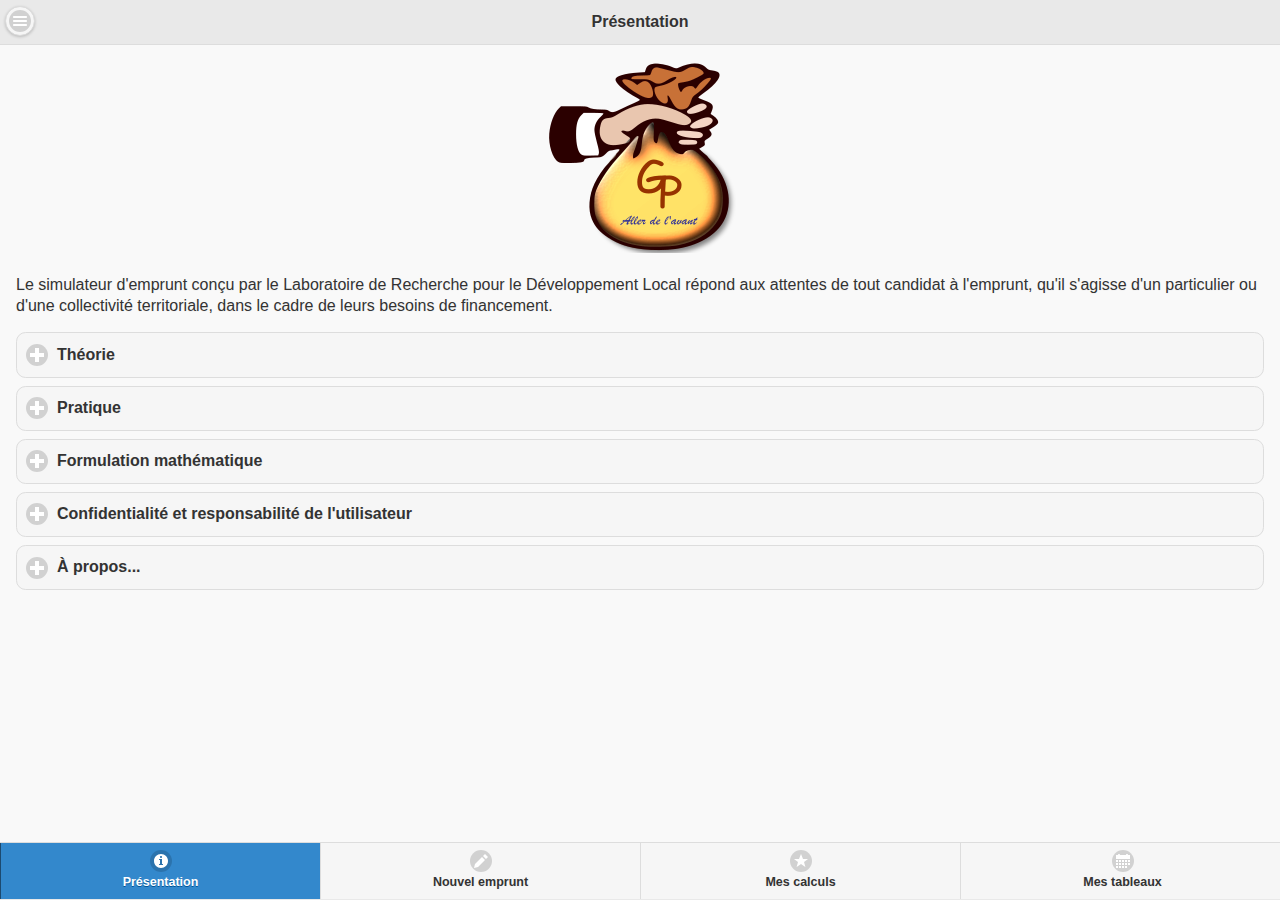
==== commit 5bdfd951: "Add privacy informations" ====
--- a/app/src/main/assets/www/index.html
+++ b/app/src/main/assets/www/index.html
@@ -526,6 +526,18 @@
 					onclick='window.open("https://gipilab.org/fichiers/calcul_financier.pdf","_system","_location=yes");'>formulation
 					mathématique du simulateur d'emprunts</a>.
 			</div>
+
+			<div data-role="collapsible">
+
+				<h2>Confidentialité et responsabilité de l'utilisateur</h2>
+
+				<p>Le simulateur d'emprunts ne recueille aucune donnée personnelle, les simulations que l'utilisateur effectue restent sur son appareil. La permission "internet" est uniquement requise pour actualiser les taux euribor et tec.
+					Le simulateur est, comme son nom l'indique, un <b>simulateur</b>. Il n'est affilié à aucun organisme bancaire, il ne propose aucun emprunt réel. L'utilisateur reste entièrement responsable de la manière dont il gère son argent.
+				</p>
+
+			</div>
+
+
 			<div data-role="collapsible">
 				<h2>&Agrave; propos...</h2>
 				<p>Copyright Laboratoire de Recherche pour le Développement Local,
@@ -565,11 +577,9 @@
 				<p>Le code source de ce logiciel est accessible sur <a href="#"
 						onclick="window.open('https://github.com/GiPiLab/simulateur-emprunts','_system');">GitHub</a>
 				</p>
-
-
-
-
-			</div>
+			</div>
+
+
 		</div>
 		<div data-role="footer" data-position="fixed">
 			<div data-role="navbar">
